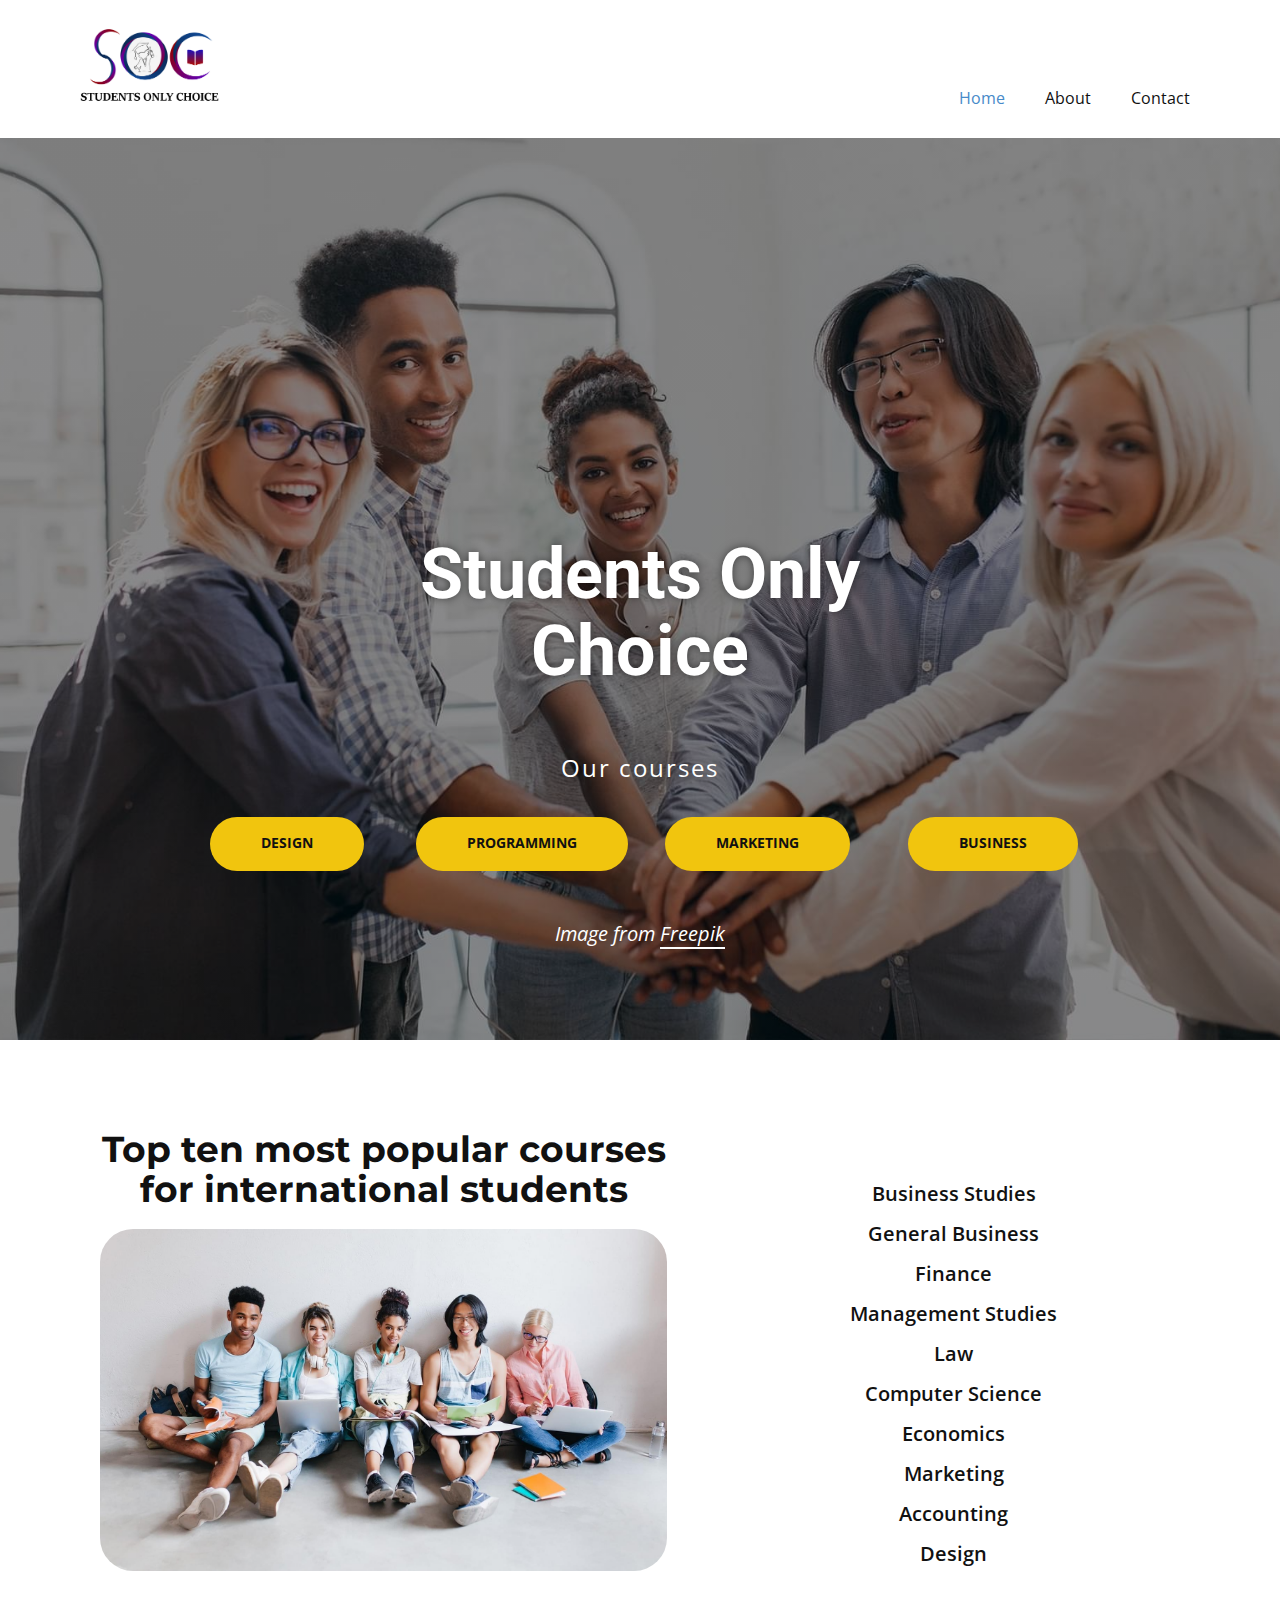
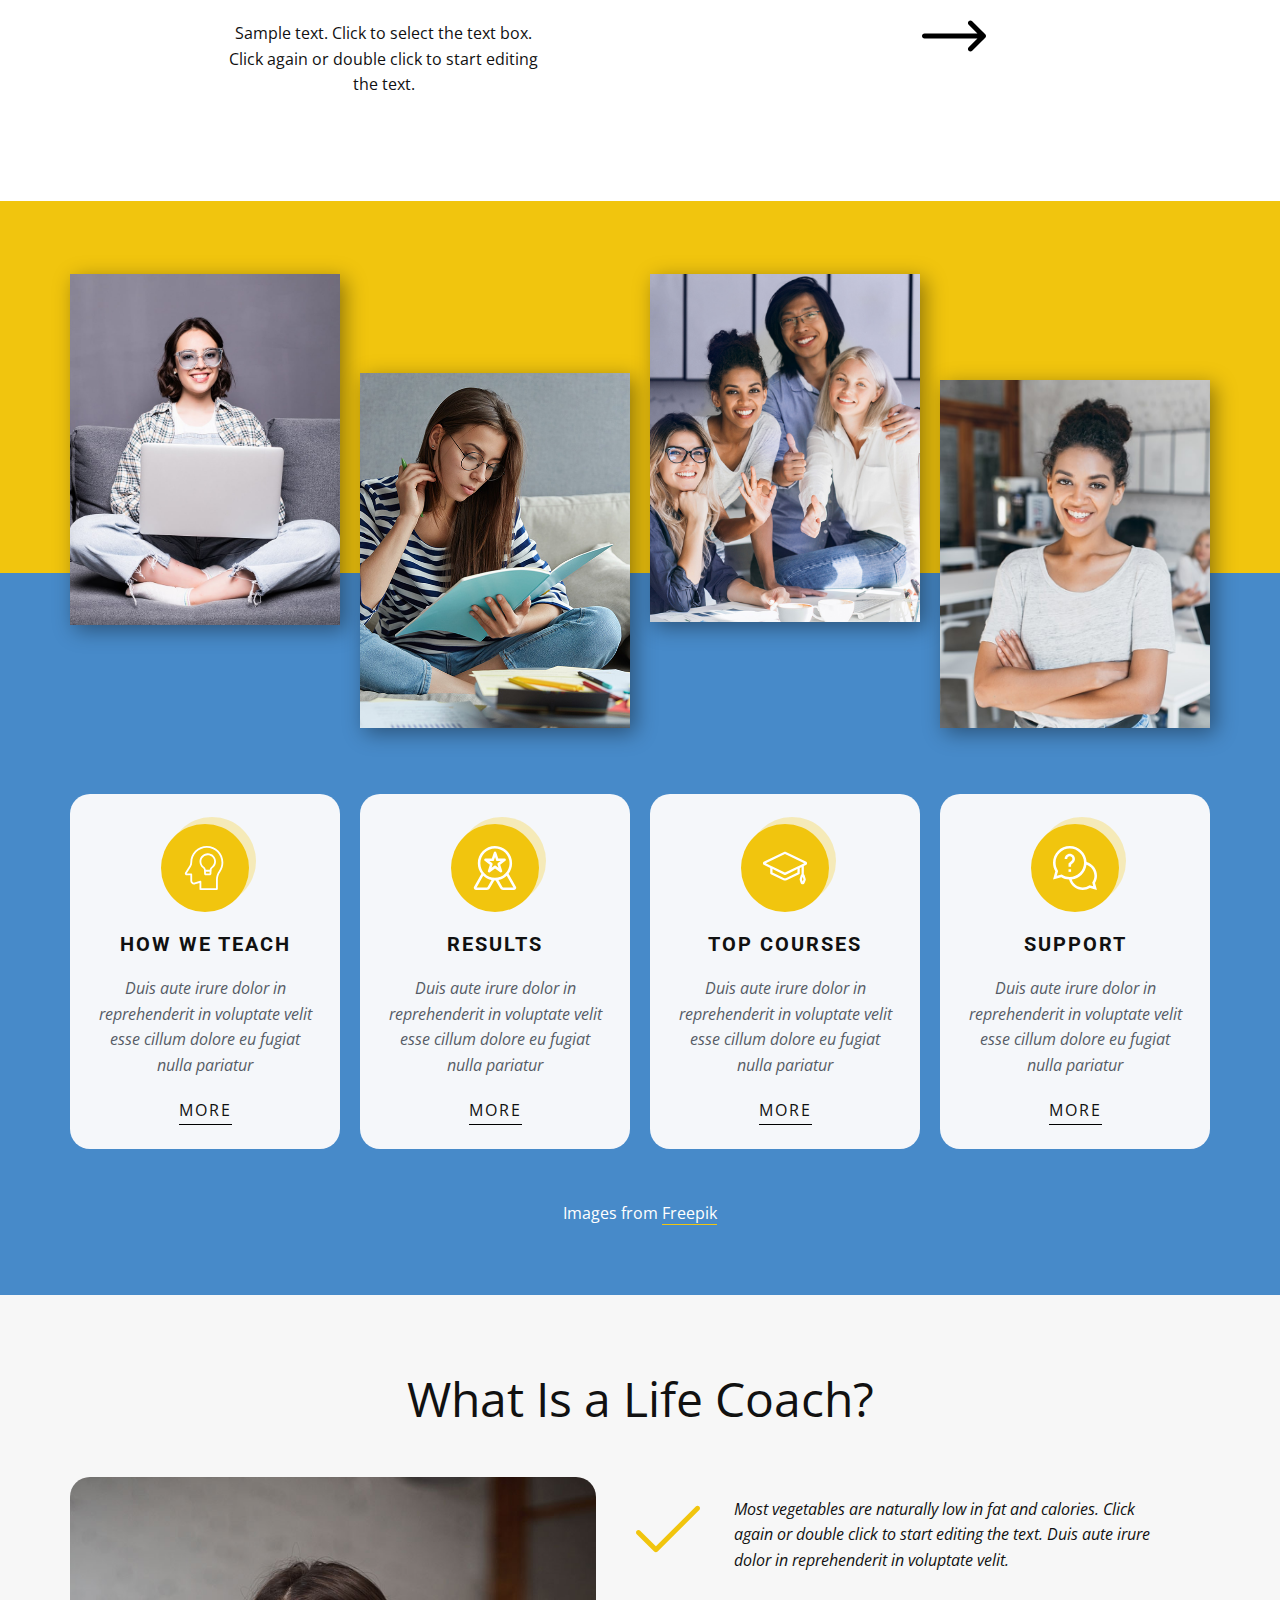
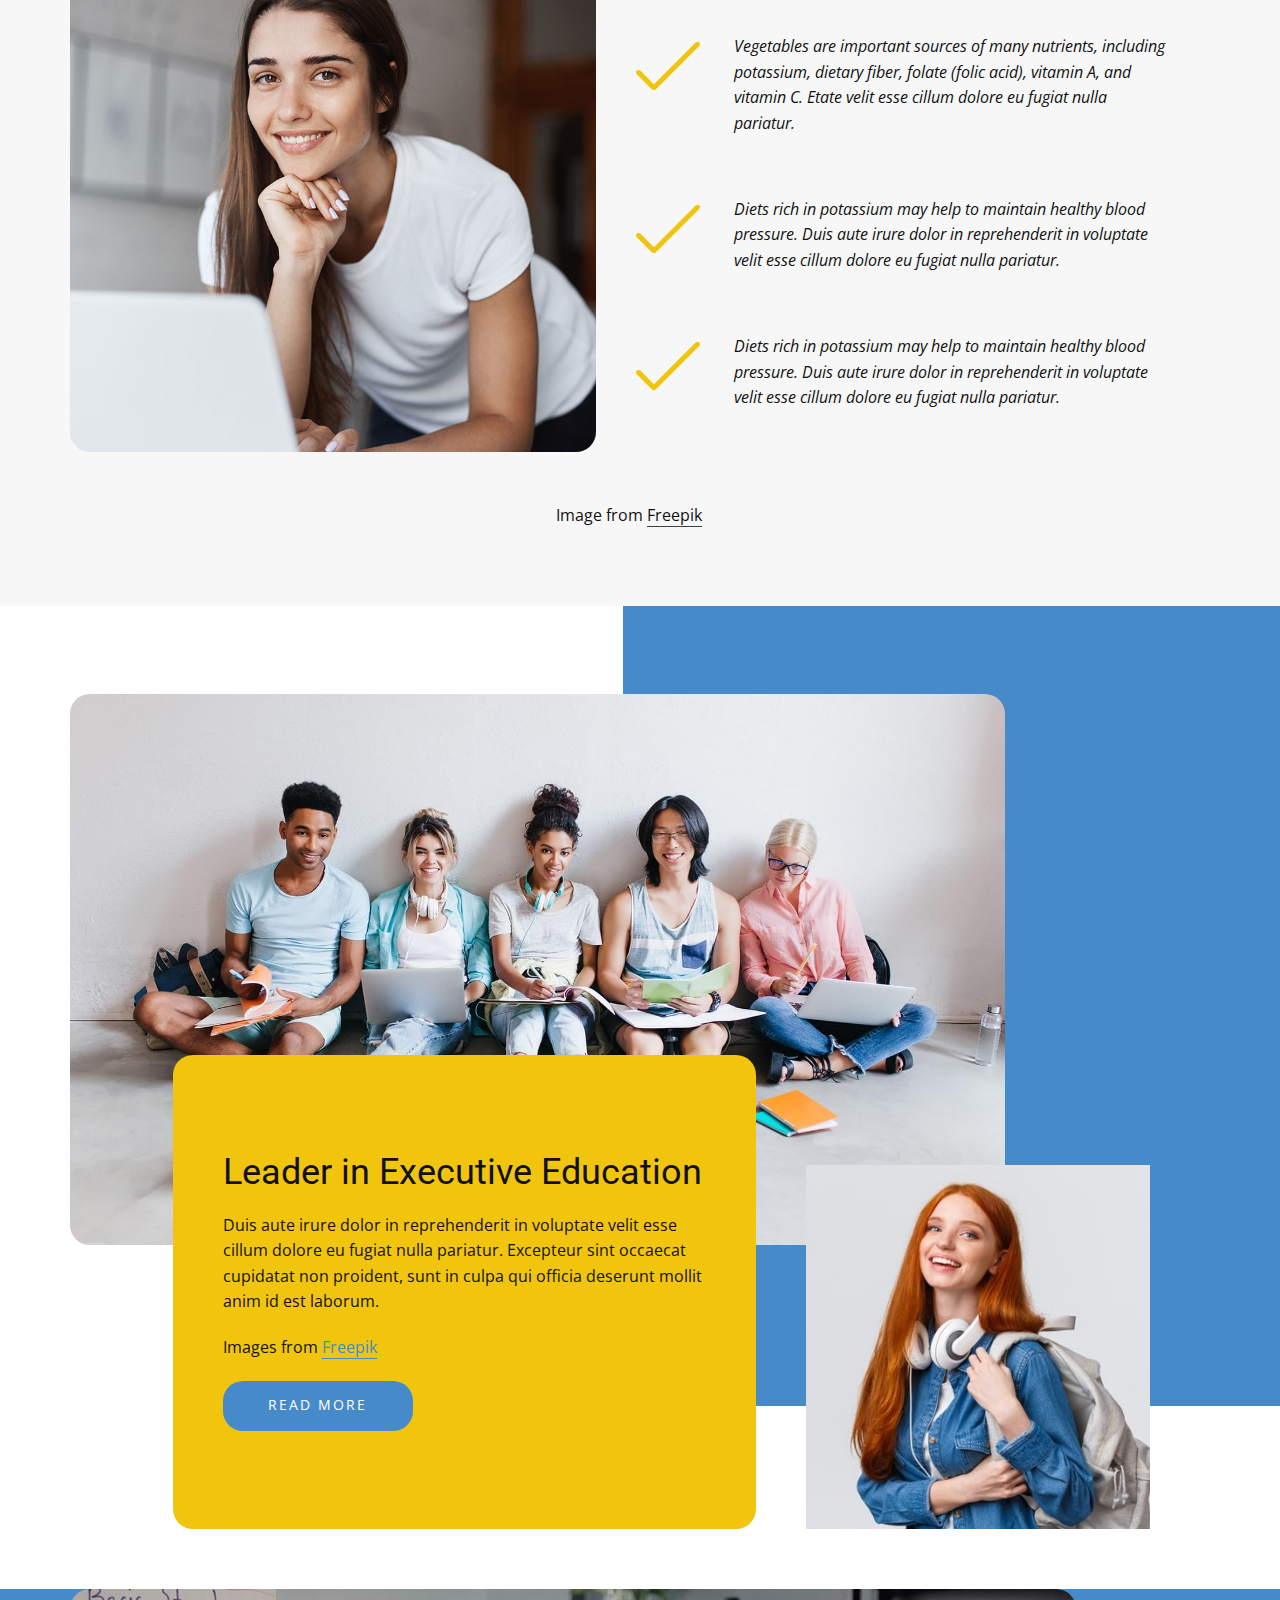
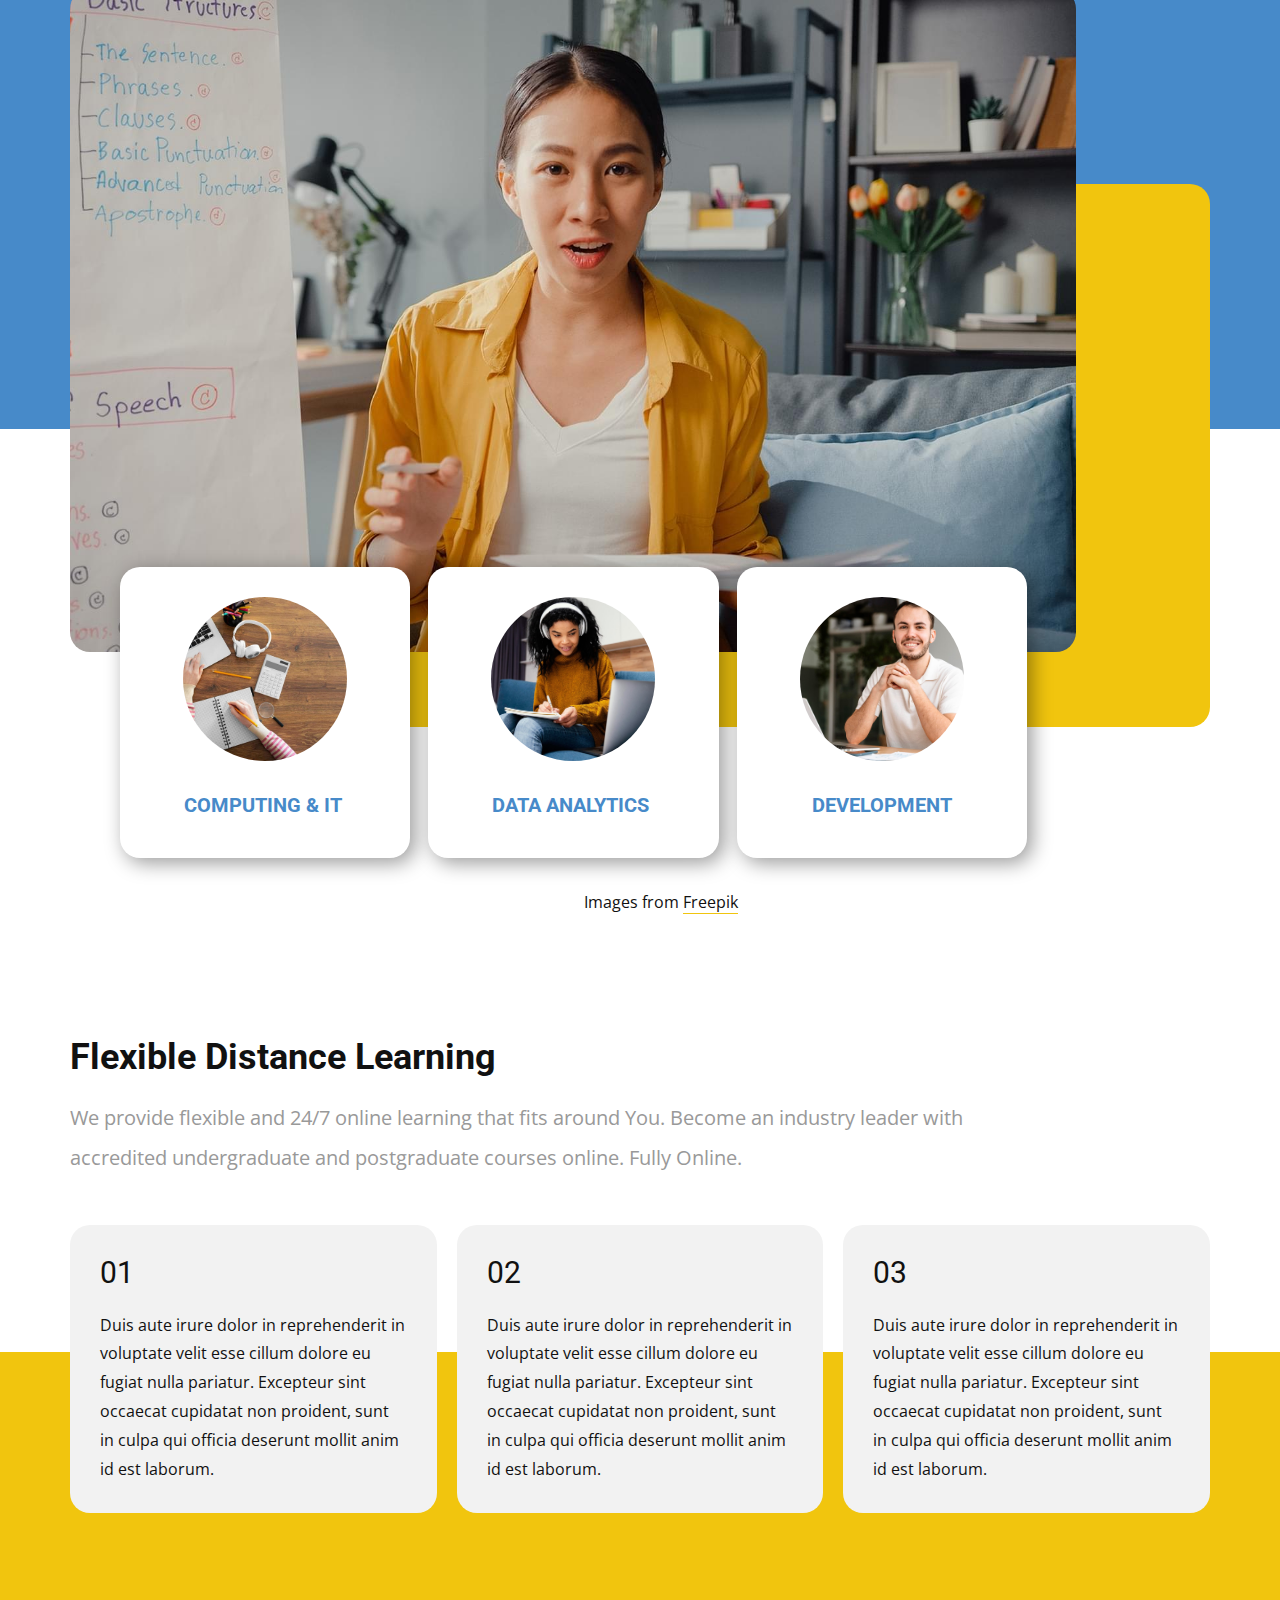
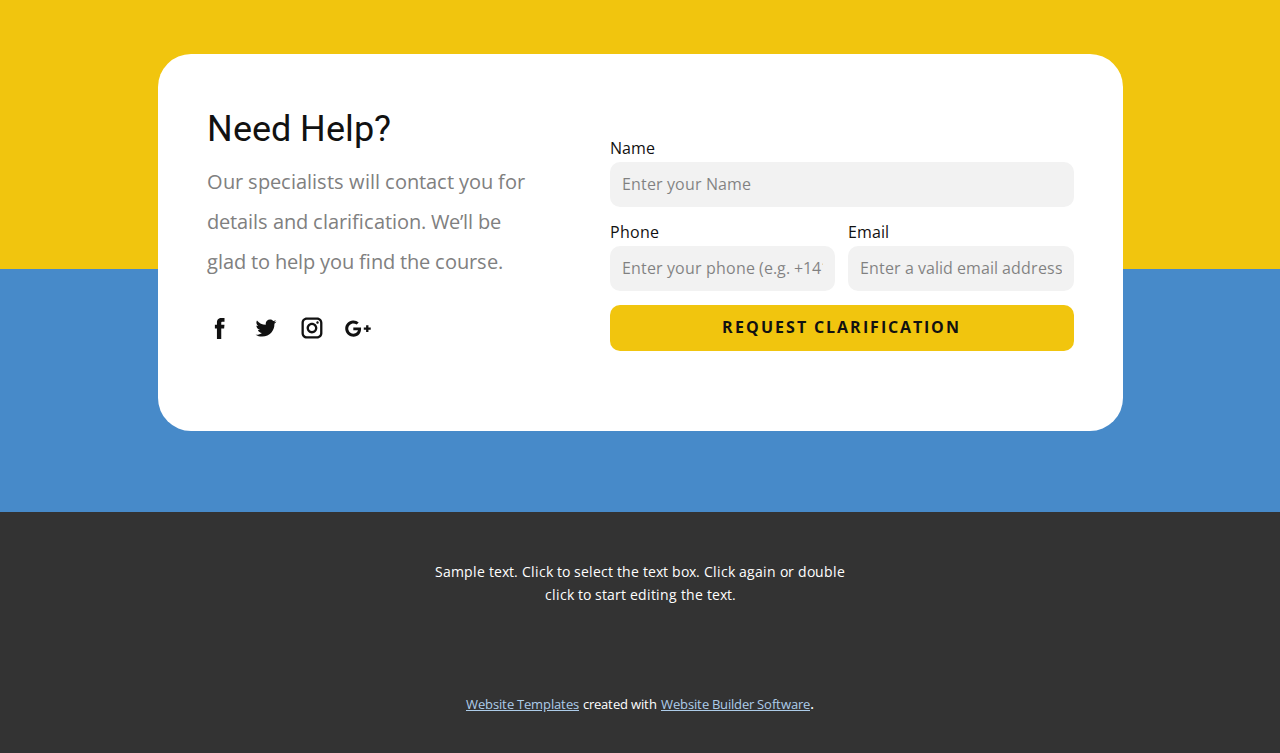
==== Home.html @ 821de4f9 "updated" ====
<!DOCTYPE html>
<html style="font-size: 16px;">
  <head>
    <meta name="viewport" content="width=device-width, initial-scale=1.0">
    <meta charset="utf-8">
    <meta name="keywords" content="Students OnlyChoice, ​Top ten most popular courses for international students, ​What Is a Life Coach?, ​Leader in Executive Education, ​Flexible Distance Learning, ​Need Help?">
    <meta name="description" content="">
    <meta name="page_type" content="np-template-header-footer-from-plugin">
    <title>Home</title>
    <link rel="stylesheet" href="nicepage.css" media="screen">
<link rel="stylesheet" href="Home.css" media="screen">
    <script class="u-script" type="text/javascript" src="jquery.js" defer=""></script>
    <script class="u-script" type="text/javascript" src="nicepage.js" defer=""></script>
    <meta name="generator" content="Nicepage 4.2.6, nicepage.com">
    <link id="u-theme-google-font" rel="stylesheet" href="https://fonts.googleapis.com/css?family=Roboto:100,100i,300,300i,400,400i,500,500i,700,700i,900,900i|Open+Sans:300,300i,400,400i,600,600i,700,700i,800,800i">
    <link id="u-page-google-font" rel="stylesheet" href="https://fonts.googleapis.com/css?family=Montserrat:100,100i,200,200i,300,300i,400,400i,500,500i,600,600i,700,700i,800,800i,900,900i|Open+Sans:300,300i,400,400i,600,600i,700,700i,800,800i">
    
    
    
    
    
    
    
    
    
    <script type="application/ld+json">{
		"@context": "http://schema.org",
		"@type": "Organization",
		"name": "",
		"logo": "images/SOClogo.png"
}</script>
    <meta name="theme-color" content="#478ac9">
    <meta property="og:title" content="Home">
    <meta property="og:type" content="website">
  </head>
  <body class="u-body"><header class="u-clearfix u-header u-header" id="sec-bd96"><div class="u-clearfix u-sheet u-valign-middle u-sheet-1">
        <a href="https://nicepage.com" class="u-image u-logo u-image-1" data-image-width="1600" data-image-height="900">
          <img src="images/SOClogo.png" class="u-logo-image u-logo-image-1">
        </a>
        <nav class="u-menu u-menu-dropdown u-offcanvas u-menu-1">
          <div class="menu-collapse" style="font-size: 1rem; letter-spacing: 0px;">
            <a class="u-button-style u-custom-left-right-menu-spacing u-custom-padding-bottom u-custom-top-bottom-menu-spacing u-nav-link u-text-active-palette-1-base u-text-hover-palette-2-base" href="#">
              <svg viewBox="0 0 24 24"><use xmlns:xlink="http://www.w3.org/1999/xlink" xlink:href="#menu-hamburger"></use></svg>
              <svg version="1.1" xmlns="http://www.w3.org/2000/svg" xmlns:xlink="http://www.w3.org/1999/xlink"><defs><symbol id="menu-hamburger" viewBox="0 0 16 16" style="width: 16px; height: 16px;"><rect y="1" width="16" height="2"></rect><rect y="7" width="16" height="2"></rect><rect y="13" width="16" height="2"></rect>
</symbol>
</defs></svg>
            </a>
          </div>
          <div class="u-nav-container">
            <ul class="u-nav u-unstyled u-nav-1"><li class="u-nav-item"><a class="u-button-style u-nav-link u-text-active-palette-1-base u-text-hover-palette-2-base" href="Home.html" style="padding: 10px 20px;">Home</a>
</li><li class="u-nav-item"><a class="u-button-style u-nav-link u-text-active-palette-1-base u-text-hover-palette-2-base" href="About.html" style="padding: 10px 20px;">About</a>
</li><li class="u-nav-item"><a class="u-button-style u-nav-link u-text-active-palette-1-base u-text-hover-palette-2-base" href="Contact.html" style="padding: 10px 20px;">Contact</a>
</li></ul>
          </div>
          <div class="u-nav-container-collapse">
            <div class="u-black u-container-style u-inner-container-layout u-opacity u-opacity-95 u-sidenav">
              <div class="u-inner-container-layout u-sidenav-overflow">
                <div class="u-menu-close"></div>
                <ul class="u-align-center u-nav u-popupmenu-items u-unstyled u-nav-2"><li class="u-nav-item"><a class="u-button-style u-nav-link" href="Home.html">Home</a>
</li><li class="u-nav-item"><a class="u-button-style u-nav-link" href="About.html">About</a>
</li><li class="u-nav-item"><a class="u-button-style u-nav-link" href="Contact.html">Contact</a>
</li></ul>
              </div>
            </div>
            <div class="u-black u-menu-overlay u-opacity u-opacity-70"></div>
          </div>
        </nav>
      </div></header>
    <section class="u-align-center u-clearfix u-image u-shading u-section-1" src="" data-image-width="1620" data-image-height="1080" id="carousel_2856">
      <div class="u-clearfix u-sheet u-sheet-1">
        <h1 class="u-text u-text-default u-title u-text-1">Students Only<br>Choice
        </h1>
        <p class="u-text u-text-default u-text-2"> Our c​ourses</p>
        <div class="u-expanded-width-md u-expanded-width-sm u-expanded-width-xs u-list u-list-1">
          <div class="u-repeater u-repeater-1">
            <div class="u-container-style u-list-item u-repeater-item">
              <div class="u-container-layout u-similar-container u-valign-middle u-container-layout-1">
                <a href="https://nicepage.com/c/pets-animals-html-templates" class="u-active-white u-border-none u-btn u-btn-round u-button-style u-hover-white u-palette-3-base u-radius-50 u-btn-1">Design</a>
              </div>
            </div>
            <div class="u-align-center u-container-style u-list-item u-repeater-item">
              <div class="u-container-layout u-similar-container u-valign-middle u-container-layout-2">
                <a href="https://nicepage.com/c/fashion-beauty-website-templates" class="u-active-white u-border-none u-btn u-btn-round u-button-style u-hover-white u-palette-3-base u-radius-50 u-btn-2">programming</a>
              </div>
            </div>
            <div class="u-align-center u-container-style u-list-item u-repeater-item">
              <div class="u-container-layout u-similar-container u-valign-middle u-container-layout-3">
                <a href="https://nicepage.com/html-templates" class="u-active-white u-border-none u-btn u-btn-round u-button-style u-hover-white u-palette-3-base u-radius-50 u-btn-3">Marketing</a>
              </div>
            </div>
            <div class="u-align-center u-container-style u-list-item u-repeater-item">
              <div class="u-container-layout u-similar-container u-valign-middle u-container-layout-4">
                <a href="https://nicepage.com/k/university-website-templates" class="u-active-white u-border-none u-btn u-btn-round u-button-style u-hover-white u-palette-3-base u-radius-50 u-btn-4">Business</a>
              </div>
            </div>
          </div>
        </div>
        <p class="u-large-text u-text u-text-variant u-text-white u-text-3">Image from <a href="https://www.freepik.com/photos/people" class="u-active-none u-border-2 u-border-active-grey-5 u-border-hover-grey-5 u-border-white u-btn u-button-link u-button-style u-hover-none u-none u-text-body-alt-color u-btn-5">Freepik</a>
        </p>
      </div>
    </section>
    <section class="u-clearfix u-section-2" id="carousel_62f7">
      <div class="u-clearfix u-sheet u-valign-middle u-sheet-1">
        <div class="u-clearfix u-expanded-width u-layout-wrap u-layout-wrap-1">
          <div class="u-layout">
            <div class="u-layout-row">
              <div class="u-align-center u-container-style u-layout-cell u-size-33 u-layout-cell-1">
                <div class="u-container-layout u-valign-top u-container-layout-1">
                  <h2 class="u-custom-font u-font-montserrat u-text u-text-1"> Top ten most popular courses for international students</h2>
                  <img src="images/vbvf-min.jpg" alt="" class="u-expanded-width u-image u-image-round u-radius-33 u-image-1" data-image-width="1620" data-image-height="1080">
                  <p class="u-text u-text-2">Sample text. Click to select the text box. Click again or double click to start editing the text.</p>
                </div>
              </div>
              <div class="u-align-center u-container-style u-layout-cell u-shape-rectangle u-size-27 u-layout-cell-2">
                <div class="u-container-layout u-valign-middle u-container-layout-2">
                  <p class="u-text u-text-3"> Business Studies<br> General Business<br>Finance<br>Management Studies<br>Law<br>Computer Science<br>Economics<br>Marketing<br>Accounting<br>Design
                  </p><span class="u-icon u-icon-circle u-text-black u-icon-1"><svg class="u-svg-link" preserveAspectRatio="xMidYMin slice" viewBox="0 0 512 512" style=""><use xmlns:xlink="http://www.w3.org/1999/xlink" xlink:href="#svg-91af"></use></svg><svg xmlns="http://www.w3.org/2000/svg" xmlns:xlink="http://www.w3.org/1999/xlink" version="1.1" xml:space="preserve" class="u-svg-content" viewBox="0 0 512 512" x="0px" y="0px" id="svg-91af" style="enable-background:new 0 0 512 512;"><g><g><path d="M506.134,241.843c-0.006-0.006-0.011-0.013-0.018-0.019l-104.504-104c-7.829-7.791-20.492-7.762-28.285,0.068    c-7.792,7.829-7.762,20.492,0.067,28.284L443.558,236H20c-11.046,0-20,8.954-20,20c0,11.046,8.954,20,20,20h423.557    l-70.162,69.824c-7.829,7.792-7.859,20.455-0.067,28.284c7.793,7.831,20.457,7.858,28.285,0.068l104.504-104    c0.006-0.006,0.011-0.013,0.018-0.019C513.968,262.339,513.943,249.635,506.134,241.843z"></path>
</g>
</g></svg></span>
                </div>
              </div>
            </div>
          </div>
        </div>
      </div>
    </section>
    <section class="u-align-center u-clearfix u-palette-1-base u-section-3" id="carousel_7b63">
      <div class="u-expanded-width u-palette-3-base u-shape u-shape-rectangle u-shape-1"></div>
      <div class="u-clearfix u-gutter-20 u-layout-wrap u-layout-wrap-1">
        <div class="u-layout">
          <div class="u-layout-row">
            <div class="u-size-15 u-size-30-md">
              <div class="u-layout-col">
                <div class="u-container-style u-image u-layout-cell u-size-40 u-image-1" data-image-width="900" data-image-height="999">
                  <div class="u-container-layout u-container-layout-1"></div>
                </div>
                <div class="u-container-style u-hidden-md u-hidden-sm u-hidden-xs u-layout-cell u-size-20 u-layout-cell-2" wfd-invisible="true">
                  <div class="u-container-layout u-container-layout-2"></div>
                </div>
              </div>
            </div>
            <div class="u-size-15 u-size-30-md">
              <div class="u-layout-col">
                <div class="u-container-style u-hidden-md u-hidden-sm u-hidden-xs u-layout-cell u-size-20 u-layout-cell-3" wfd-invisible="true">
                  <div class="u-container-layout u-container-layout-3"></div>
                </div>
                <div class="u-container-style u-image u-layout-cell u-size-40 u-image-2" data-image-width="900" data-image-height="694">
                  <div class="u-container-layout u-container-layout-4"></div>
                </div>
              </div>
            </div>
            <div class="u-size-15 u-size-30-md">
              <div class="u-layout-col">
                <div class="u-container-style u-image u-layout-cell u-size-40 u-image-3" data-image-width="1200" data-image-height="1018">
                  <div class="u-container-layout u-container-layout-5"></div>
                </div>
                <div class="u-container-style u-hidden-md u-hidden-sm u-hidden-xs u-layout-cell u-size-20 u-layout-cell-6" wfd-invisible="true">
                  <div class="u-container-layout u-container-layout-6"></div>
                </div>
              </div>
            </div>
            <div class="u-size-15 u-size-30-md">
              <div class="u-layout-col">
                <div class="u-container-style u-hidden-md u-hidden-sm u-hidden-xs u-layout-cell u-size-20 u-layout-cell-7" wfd-invisible="true">
                  <div class="u-container-layout u-container-layout-7"></div>
                </div>
                <div class="u-container-style u-image u-layout-cell u-size-40 u-image-4" data-image-width="600" data-image-height="784">
                  <div class="u-container-layout u-container-layout-8"></div>
                </div>
              </div>
            </div>
          </div>
        </div>
      </div>
      <div class="u-list u-list-1">
        <div class="u-repeater u-repeater-1">
          <div class="u-align-center u-container-style u-list-item u-palette-5-light-3 u-radius-20 u-repeater-item u-shape-round u-list-item-1">
            <div class="u-container-layout u-similar-container u-valign-top u-container-layout-9"><span class="u-align-left u-icon u-icon-circle u-palette-3-base u-spacing-22 u-text-white u-icon-1"><svg class="u-svg-link" preserveAspectRatio="xMidYMin slice" viewBox="0 0 24 24" style=""><use xmlns:xlink="http://www.w3.org/1999/xlink" xlink:href="#svg-d74e"></use></svg><svg class="u-svg-content" viewBox="0 0 24 24" id="svg-d74e"><path d="m18.5 24h-9c-.276 0-.5-.224-.5-.5v-3.325l-2.414.733c-.159.059-.365.092-.586.092-1.103 0-2-.897-2-2v-3h-2c-.561 0-1-.439-1-1 0-.188.055-.373.157-.536l2.336-3.708c.332-.526.507-1.132.507-1.753 0-4.965 4.037-9.003 9-9.003s9 4.038 9 9c0 1.858-.565 3.646-1.636 5.17-.892 1.269-1.364 2.758-1.364 4.305v5.025c0 .276-.224.5-.5.5zm-8.5-1h8v-4.525c0-1.754.534-3.441 1.546-4.88.951-1.354 1.454-2.943 1.454-4.595 0-4.411-3.589-8-8-8s-8 3.589-8 8c0 .813-.229 1.604-.661 2.289l-2.336 3.708 2.497.003c.276 0 .5.224.5.5v3.5c0 .552.448 1 1 1 .104 0 .196-.014.271-.041l3.084-.938c.152-.045.316-.017.443.077s.202.244.202.402z"></path><path d="m14.5 16h-2c-.481 0-1-.369-1-1.18v-1.32c0-.586-.253-1.122-.676-1.433-1.17-.861-1.852-2.238-1.823-3.682.046-2.383 2.034-4.35 4.433-4.385 1.215-.04 2.369.443 3.235 1.296.858.847 1.331 1.975 1.331 3.176 0 1.422-.658 2.728-1.806 3.582-.434.323-.694.866-.694 1.453v1.493c0 .552-.448 1-1 1zm-1-11c-.018 0-.035 0-.053 0-1.833.026-3.412 1.585-3.446 3.404-.022 1.12.507 2.188 1.416 2.857.678.5 1.083 1.336 1.083 2.239v1.32c0 .149.036.198.036.198l1.964-.018v-1.493c0-.901.41-1.745 1.098-2.255.89-.664 1.402-1.677 1.402-2.78 0-.932-.367-1.806-1.033-2.463-.661-.652-1.535-1.009-2.467-1.009z"></path><path d="m15 14h-3c-.276 0-.5-.224-.5-.5s.224-.5.5-.5h3c.276 0 .5.224.5.5s-.224.5-.5.5z"></path></svg></span>
              <h5 class="u-text u-text-1"> How We Teach</h5>
              <p class="u-text u-text-palette-5-dark-2 u-text-2">Duis aute irure dolor in reprehenderit in voluptate velit esse cillum dolore eu fugiat nulla pariatur</p>
              <a href="https://nicepage.best" class="u-active-none u-align-center u-border-1 u-border-active-grey-60 u-border-black u-border-hover-grey-60 u-btn u-button-style u-hover-none u-none u-text-body-color u-btn-1">more</a>
            </div>
          </div>
          <div class="u-align-center u-container-style u-list-item u-palette-5-light-3 u-radius-20 u-repeater-item u-shape-round u-list-item-2">
            <div class="u-container-layout u-similar-container u-valign-top u-container-layout-10"><span class="u-align-left u-icon u-icon-circle u-palette-3-base u-spacing-22 u-text-white u-icon-2"><svg class="u-svg-link" preserveAspectRatio="xMidYMin slice" viewBox="0 0 512 512" style=""><use xmlns:xlink="http://www.w3.org/1999/xlink" xlink:href="#svg-dde6"></use></svg><svg class="u-svg-content" viewBox="0 0 512 512" id="svg-dde6"><g><path d="m316.703 216.874 60.137-43.873c11.697-8.534 5.632-27.118-8.841-27.118h-74.267l-22.962-70.965c-4.463-13.788-24.071-13.816-28.543 0l-22.962 70.965h-74.267c-14.48 0-20.532 18.588-8.841 27.118l60.137 43.873-22.979 71.013c-4.464 13.797 11.405 25.277 23.112 16.736l60.07-43.825 60.07 43.825c11.638 8.488 27.587-2.907 23.112-16.736zm-31.886-1.098 12.091 37.367-31.567-23.031c-5.269-3.843-12.414-3.842-17.682 0l-31.567 23.031 12.091-37.367c1.995-6.166-.195-12.916-5.431-16.736l-31.741-23.157h39.168c6.505 0 12.269-4.193 14.271-10.382l12.05-37.24 12.05 37.24c2.003 6.188 7.767 10.382 14.271 10.382h39.168l-31.741 23.157c-5.236 3.82-7.426 10.57-5.431 16.736z"></path><path d="m499.556 472.922-85.829-150.828c25.867-33.776 41.273-76.025 41.273-121.825-.001-110.429-89.496-200.269-199.501-200.269s-199.5 89.84-199.5 200.269c0 46.139 15.631 88.676 41.846 122.575l-85.404 150.081c-9.902 17.411 2.624 39.075 22.669 39.075h127.55c13.613 0 26.257-7.361 32.997-19.209l52.582-92.4c5.472.197 9.578.205 15.506-.038l52.596 92.437c6.741 11.85 19.385 19.211 32.998 19.211h127.55c20.022-.001 32.583-21.643 22.667-39.079zm-329.975 5.033c-1.419 2.495-4.071 4.045-6.922 4.045h-120.865l77.261-135.771c26.527 25.004 59.841 42.828 96.841 50.338zm-83.582-277.686c0-93.887 76.037-170.269 169.5-170.269s169.5 76.382 169.5 170.269-76.037 170.269-169.5 170.269-169.5-76.383-169.5-170.269zm263.34 281.731c-2.851 0-5.503-1.55-6.923-4.046l-46.413-81.569c36.942-7.678 70.176-25.643 96.594-50.766l77.607 136.381z"></path>
</g></svg></span>
              <h5 class="u-text u-text-3">Results</h5>
              <p class="u-text u-text-palette-5-dark-2 u-text-4">Duis aute irure dolor in reprehenderit in voluptate velit esse cillum dolore eu fugiat nulla pariatur</p>
              <a href="https://nicepage.com/k/yoga-html-templates" class="u-active-none u-align-center u-border-1 u-border-active-grey-60 u-border-black u-border-hover-grey-60 u-btn u-button-style u-hover-none u-none u-text-body-color u-btn-2">more</a>
            </div>
          </div>
          <div class="u-align-center u-container-style u-list-item u-palette-5-light-3 u-radius-20 u-repeater-item u-shape-round u-list-item-3">
            <div class="u-container-layout u-similar-container u-valign-top u-container-layout-11"><span class="u-align-left u-icon u-icon-circle u-palette-3-base u-spacing-22 u-icon-3"><svg class="u-svg-link" preserveAspectRatio="xMidYMin slice" viewBox="0 0 477.005 477.005" style=""><use xmlns:xlink="http://www.w3.org/1999/xlink" xlink:href="#svg-44d1"></use></svg><svg class="u-svg-content" viewBox="0 0 477.005 477.005" x="0px" y="0px" id="svg-44d1" style="enable-background:new 0 0 477.005 477.005;"><g><path d="M7.075,204.297l71.191,34.293v57.087c0,4.801,2.75,9.178,7.075,11.262l136.194,65.605c1.692,0.814,3.546,1.237,5.425,1.237   h22.886c1.879,0,3.732-0.423,5.426-1.237l135.817-65.425c2.633-1.27,4.738-3.42,5.95-6.079c0.171-0.375,0.334-0.754,0.497-1.134   c0.663-1.552,1.005-3.223,1.005-4.91v-56.407l19.419-9.354v77.412c-4.202,2.801-7.441,6.998-9.01,12.109l-11.049,36.002   c-1.361,4.44-1.324,9.124,0.109,13.542l10.246,31.578c2.922,9.007,11.245,15.254,20.709,15.545   c0.063,0.002,0.125,0.003,0.188,0.004l0.312,0.005c0.065,0.001,0.13,0.001,0.196,0.001c9.304,0,17.52-5.594,20.931-14.253   l11.847-30.072c1.828-4.637,2.059-9.824,0.65-14.605L452.043,319c-1.539-5.229-4.806-9.522-9.083-12.368v-89.438l26.97-12.992   c4.325-2.084,7.075-6.46,7.075-11.262v-9.955c0-4.801-2.75-9.178-7.075-11.262L243.827,62.81c-3.429-1.651-7.422-1.651-10.85,0   L7.075,171.628C2.75,173.711,0,178.088,0,182.89v10.146C0,197.837,2.75,202.213,7.075,204.297z M429.886,385.539l-7.853-24.202   l8.376-27.295l8.456,28.704L429.886,385.539z M373.54,287.824l-126.548,60.959h-17.179l-126.547-60.959v-37.19l129.712,62.483   c1.714,0.826,3.569,1.238,5.425,1.238s3.71-0.412,5.425-1.238l129.713-62.482L373.54,287.824L373.54,287.824z M238.402,87.946   l207.632,100.017l-63.763,30.715c-0.562,0.178-1.116,0.387-1.656,0.646L238.402,287.83L96.19,219.324   c-0.539-0.259-1.093-0.468-1.654-0.646l-63.764-30.716L238.402,87.946z"></path>
</g></svg></span>
              <h5 class="u-text u-text-5">Top Courses</h5>
              <p class="u-text u-text-palette-5-dark-2 u-text-6">Duis aute irure dolor in reprehenderit in voluptate velit esse cillum dolore eu fugiat nulla pariatur</p>
              <a href="https://nicepage.com/website-builder" class="u-active-none u-align-center u-border-1 u-border-active-grey-60 u-border-black u-border-hover-grey-60 u-btn u-button-style u-hover-none u-none u-text-body-color u-btn-3">more</a>
            </div>
          </div>
          <div class="u-align-center u-container-style u-list-item u-palette-5-light-3 u-radius-20 u-repeater-item u-shape-round u-list-item-4">
            <div class="u-container-layout u-similar-container u-valign-top u-container-layout-12"><span class="u-align-left u-icon u-icon-circle u-palette-3-base u-spacing-22 u-text-white u-icon-4"><svg class="u-svg-link" preserveAspectRatio="xMidYMin slice" viewBox="0 0 512 512" style=""><use xmlns:xlink="http://www.w3.org/1999/xlink" xlink:href="#svg-60ce"></use></svg><svg class="u-svg-content" viewBox="0 0 512 512" id="svg-60ce"><path d="m512 346.5c0-74.628906-50.285156-139.832031-121.195312-159.480469-4.457032-103.878906-90.347657-187.019531-195.304688-187.019531-107.800781 0-195.5 87.699219-195.5 195.5 0 35.132812 9.351562 69.339844 27.109375 99.371094l-26.390625 95.40625 95.410156-26.386719c27.605469 16.324219 58.746094 25.519531 90.886719 26.90625 19.644531 70.914063 84.851563 121.203125 159.484375 121.203125 29.789062 0 58.757812-7.933594 84.210938-23.007812l80.566406 22.285156-22.285156-80.566406c15.074218-25.453126 23.007812-54.421876 23.007812-84.210938zm-411.136719-15.046875-57.117187 15.800781 15.800781-57.117187-3.601563-5.632813c-16.972656-26.554687-25.945312-57.332031-25.945312-89.003906 0-91.257812 74.242188-165.5 165.5-165.5s165.5 74.242188 165.5 165.5-74.242188 165.5-165.5 165.5c-31.671875 0-62.445312-8.972656-89.003906-25.945312zm367.390625 136.800781-42.382812-11.726562-5.660156 3.683594c-21.941407 14.253906-47.433594 21.789062-73.710938 21.789062-58.65625 0-110.199219-37.925781-128.460938-92.308594 89.820313-10.355468 161.296876-81.832031 171.65625-171.65625 54.378907 18.265625 92.304688 69.808594 92.304688 128.464844 0 26.277344-7.535156 51.769531-21.789062 73.710938l-3.683594 5.660156zm0 0"></path><path d="m180.5 271h30v30h-30zm0 0"></path><path d="m225.5 150c0 8.519531-3.46875 16.382812-9.765625 22.144531l-35.234375 32.25v36.605469h30v-23.394531l25.488281-23.328125c12.398438-11.347656 19.511719-27.484375 19.511719-44.277344 0-33.085938-26.914062-60-60-60s-60 26.914062-60 60h30c0-16.542969 13.457031-30 30-30s30 13.457031 30 30zm0 0"></path></svg></span>
              <h5 class="u-text u-text-7">Support</h5>
              <p class="u-text u-text-palette-5-dark-2 u-text-8">Duis aute irure dolor in reprehenderit in voluptate velit esse cillum dolore eu fugiat nulla pariatur</p>
              <a href="https://nicepage.me" class="u-active-none u-align-center u-border-1 u-border-active-grey-60 u-border-black u-border-hover-grey-60 u-btn u-button-style u-hover-none u-none u-text-body-color u-btn-4">more</a>
            </div>
          </div>
        </div>
      </div>
      <p class="u-text u-text-9">Images from <a href="https://www.freepik.com/photos/business" class="u-border-1 u-border-active-white u-border-hover-white u-border-palette-3-base u-btn u-button-link u-button-style u-none u-text-active-palette-3-base u-text-body-alt-color u-text-hover-palette-3-base u-btn-5">Freepik</a>
      </p>
    </section>
    <section class="u-align-center u-clearfix u-image u-section-4" id="carousel_d402">
      <div class="u-clearfix u-sheet u-valign-middle-lg u-valign-middle-sm u-valign-middle-xl u-valign-middle-xs u-sheet-1">
        <h1 class="u-text u-text-default u-text-1"> What Is a Life Coach?</h1>
        <img src="images/tttt.jpg" alt="" class="u-expanded-width-sm u-expanded-width-xs u-image u-image-round u-radius-20 u-image-1" data-image-width="800" data-image-height="1200">
        <div class="u-expanded-width-sm u-expanded-width-xs u-list u-list-1">
          <div class="u-repeater u-repeater-1">
            <div class="u-container-style u-list-item u-repeater-item">
              <div class="u-container-layout u-similar-container u-container-layout-1"><span class="u-icon u-icon-circle u-text-palette-3-base u-icon-1"><svg class="u-svg-link" preserveAspectRatio="xMidYMin slice" viewBox="0 0 511.999 511.999" style=""><use xmlns:xlink="http://www.w3.org/1999/xlink" xlink:href="#svg-a226"></use></svg><svg class="u-svg-content" viewBox="0 0 511.999 511.999" x="0px" y="0px" id="svg-a226" style="enable-background:new 0 0 511.999 511.999;"><g><g><path d="M506.231,75.508c-7.689-7.69-20.158-7.69-27.849,0l-319.21,319.211L33.617,269.163c-7.689-7.691-20.158-7.691-27.849,0    c-7.69,7.69-7.69,20.158,0,27.849l139.481,139.481c7.687,7.687,20.16,7.689,27.849,0l333.133-333.136    C513.921,95.666,513.921,83.198,506.231,75.508z"></path>
</g>
</g></svg>
            
            
          </span>
                <p class="u-text u-text-2">Most vegetables are naturally low in fat and calories. Click again or double click to start editing the text.&nbsp;Duis aute irure dolor in reprehenderit in voluptate velit. </p>
              </div>
            </div>
            <div class="u-container-style u-list-item u-repeater-item">
              <div class="u-container-layout u-similar-container u-container-layout-2"><span class="u-icon u-icon-circle u-text-palette-3-base u-icon-2"><svg class="u-svg-link" preserveAspectRatio="xMidYMin slice" viewBox="0 0 426.667 426.667" style=""><use xmlns:xlink="http://www.w3.org/1999/xlink" xlink:href="#svg-3c06"></use></svg><svg class="u-svg-content" viewBox="0 0 426.667 426.667" x="0px" y="0px" id="svg-3c06" style="enable-background:new 0 0 426.667 426.667;"><g><g><path d="M421.876,56.307c-6.548-6.78-17.352-6.968-24.132-0.42c-0.142,0.137-0.282,0.277-0.42,0.42L119.257,334.375    l-90.334-90.334c-6.78-6.548-17.584-6.36-24.132,0.42c-6.388,6.614-6.388,17.099,0,23.713l102.4,102.4    c6.665,6.663,17.468,6.663,24.132,0L421.456,80.44C428.236,73.891,428.424,63.087,421.876,56.307z"></path>
</g>
</g></svg>
            
            
          </span>
                <p class="u-text u-text-3">Vegetables are important sources of many nutrients, including potassium, dietary fiber, folate (folic acid), vitamin A, and vitamin C. Etate velit esse cillum dolore eu fugiat nulla pariatur. </p>
              </div>
            </div>
            <div class="u-container-style u-list-item u-repeater-item">
              <div class="u-container-layout u-similar-container u-container-layout-3"><span class="u-icon u-icon-circle u-text-palette-3-base u-icon-3"><svg class="u-svg-link" preserveAspectRatio="xMidYMin slice" viewBox="0 0 426.667 426.667" style=""><use xmlns:xlink="http://www.w3.org/1999/xlink" xlink:href="#svg-b644"></use></svg><svg class="u-svg-content" viewBox="0 0 426.667 426.667" x="0px" y="0px" id="svg-b644" style="enable-background:new 0 0 426.667 426.667;"><g><g><path d="M421.876,56.307c-6.548-6.78-17.352-6.968-24.132-0.42c-0.142,0.137-0.282,0.277-0.42,0.42L119.257,334.375    l-90.334-90.334c-6.78-6.548-17.584-6.36-24.132,0.42c-6.388,6.614-6.388,17.099,0,23.713l102.4,102.4    c6.665,6.663,17.468,6.663,24.132,0L421.456,80.44C428.236,73.891,428.424,63.087,421.876,56.307z"></path>
</g>
</g></svg>
            
            
          </span>
                <p class="u-text u-text-4">Diets rich in potassium may help to maintain healthy blood pressure. Duis aute irure dolor in reprehenderit in voluptate velit esse cillum dolore eu fugiat nulla pariatur. </p>
              </div>
            </div>
            <div class="u-container-style u-list-item u-repeater-item">
              <div class="u-container-layout u-similar-container u-container-layout-4"><span class="u-icon u-icon-circle u-text-palette-3-base u-icon-4"><svg class="u-svg-link" preserveAspectRatio="xMidYMin slice" viewBox="0 0 426.667 426.667" style=""><use xmlns:xlink="http://www.w3.org/1999/xlink" xlink:href="#svg-e9aa"></use></svg><svg class="u-svg-content" viewBox="0 0 426.667 426.667" x="0px" y="0px" id="svg-e9aa" style="enable-background:new 0 0 426.667 426.667;"><g><g><path d="M421.876,56.307c-6.548-6.78-17.352-6.968-24.132-0.42c-0.142,0.137-0.282,0.277-0.42,0.42L119.257,334.375    l-90.334-90.334c-6.78-6.548-17.584-6.36-24.132,0.42c-6.388,6.614-6.388,17.099,0,23.713l102.4,102.4    c6.665,6.663,17.468,6.663,24.132,0L421.456,80.44C428.236,73.891,428.424,63.087,421.876,56.307z"></path>
</g>
</g></svg>
            
            
          </span>
                <p class="u-text u-text-5">Diets rich in potassium may help to maintain healthy blood pressure. Duis aute irure dolor in reprehenderit in voluptate velit esse cillum dolore eu fugiat nulla pariatur. </p>
              </div>
            </div>
          </div>
        </div>
        <p class="u-align-center u-text u-text-6">Image from <a href="https://www.freepik.com/photos/music" class="u-active-none u-border-1 u-border-grey-75 u-btn u-button-link u-button-style u-hover-none u-none u-text-body-color u-btn-1">Freepik</a>
        </p>
      </div>
    </section>
    <section class="u-clearfix u-section-5" id="carousel_3d81">
      <div class="u-palette-1-base u-shape u-shape-rectangle u-shape-1"></div>
      <img class="u-image u-image-round u-radius-20 u-image-1" src="images/vbvf-min.jpg" data-image-width="1620" data-image-height="1080">
      <div class="u-clearfix u-gutter-50 u-layout-wrap u-layout-wrap-1">
        <div class="u-layout">
          <div class="u-layout-row">
            <div class="u-size-37">
              <div class="u-layout-col">
                <div class="u-container-style u-layout-cell u-left-cell u-palette-3-base u-radius-20 u-shape-round u-size-60 u-layout-cell-1">
                  <div class="u-container-layout u-valign-middle u-container-layout-1">
                    <h2 class="u-text u-text-default u-text-1"> Leader in Executive Education</h2>
                    <p class="u-text u-text-default u-text-2"> Duis aute irure dolor in reprehenderit in voluptate velit esse cillum dolore eu fugiat nulla pariatur. Excepteur sint occaecat cupidatat non proident, sunt in culpa qui officia deserunt mollit anim id est laborum. </p>
                    <p class="u-text u-text-default u-text-3">Images from <a href="https://freepik.com/photos/people" class="u-active-none u-border-1 u-border-palette-1-base u-btn u-button-link u-button-style u-hover-none u-none u-text-palette-1-base u-btn-1">Freepik</a>
                    </p>
                    <a href="https://nicepage.com/k/retro-website-templates" class="u-btn u-btn-round u-button-style u-radius-20 u-btn-2">read more</a>
                  </div>
                </div>
              </div>
            </div>
            <div class="u-size-23">
              <div class="u-layout-col">
                <div class="u-container-style u-hidden-sm u-hidden-xs u-layout-cell u-right-cell u-size-30 u-layout-cell-2">
                  <div class="u-container-layout u-container-layout-2"></div>
                </div>
                <div class="u-container-style u-image u-layout-cell u-right-cell u-size-30 u-image-2" data-image-width="626" data-image-height="417">
                  <div class="u-container-layout u-container-layout-3"></div>
                </div>
              </div>
            </div>
          </div>
        </div>
      </div>
    </section>
    <section class="u-clearfix u-white u-section-6" id="carousel_1af7">
      <div class="u-expanded-width u-palette-1-base u-shape u-shape-rectangle u-shape-1"></div>
      <div class="u-palette-3-base u-radius-20 u-shape u-shape-round u-shape-2"></div>
      <img src="images/sddd.jpg" class="u-align-left u-image u-image-round u-radius-20 u-image-1" data-image-width="1920" data-image-height="1012">
      <div class="u-list u-list-1">
        <div class="u-repeater u-repeater-1">
          <div class="u-align-center u-container-style u-list-item u-radius-20 u-repeater-item u-shape-round u-white u-list-item-1">
            <div class="u-container-layout u-similar-container u-valign-top u-container-layout-1">
              <div alt="" class="u-image u-image-circle u-image-2" data-image-width="1920" data-image-height="1080"></div>
              <h4 class="u-text u-text-palette-1-base u-text-1">Computing &amp; IT&nbsp;<br>
              </h4>
            </div>
          </div>
          <div class="u-align-center u-container-style u-list-item u-radius-20 u-repeater-item u-shape-round u-video-cover u-white u-list-item-2">
            <div class="u-container-layout u-similar-container u-valign-top u-container-layout-2">
              <div alt="" class="u-image u-image-circle u-image-3" data-image-width="800" data-image-height="737"></div>
              <h4 class="u-text u-text-palette-1-base u-text-2">Data Analytics&nbsp;<br>
              </h4>
            </div>
          </div>
          <div class="u-align-center u-container-style u-list-item u-radius-20 u-repeater-item u-shape-round u-video-cover u-white u-list-item-3">
            <div class="u-container-layout u-similar-container u-valign-top u-container-layout-3">
              <div alt="" class="u-image u-image-circle u-image-4" data-image-width="1200" data-image-height="800"></div>
              <h4 class="u-text u-text-palette-1-base u-text-3">DEvelopment</h4>
            </div>
          </div>
        </div>
      </div>
      <p class="u-align-center u-text u-text-4">Images from <a href="https://www.freepik.com/photos/school" class="u-border-1 u-border-active-palette-3-base u-border-hover-palette-3-base u-border-palette-3-base u-btn u-button-link u-button-style u-none u-text-active-grey-75 u-text-body-color u-text-hover-grey-75 u-btn-1">Freepik</a>
      </p>
    </section>
    <section class="u-clearfix u-palette-3-base u-section-7" id="carousel_c191">
      <div class="u-expanded-width u-shape u-shape-rectangle u-white u-shape-1"></div>
      <h2 class="u-text u-text-default u-text-1"> Flexible Distance Learning</h2>
      <p class="u-text u-text-grey-40 u-text-2"> We provide flexible and 24/7 online learning that fits around You. Become an industry leader with accredited undergraduate and postgraduate courses online. Fully Online.</p>
      <div class="u-list u-list-1">
        <div class="u-repeater u-repeater-1">
          <div class="u-container-style u-grey-5 u-list-item u-radius-20 u-repeater-item u-shape-round u-list-item-1">
            <div class="u-container-layout u-similar-container u-valign-top u-container-layout-1">
              <h3 class="u-text u-text-default u-text-3">01</h3>
              <p class="u-text u-text-4">Duis aute irure dolor in reprehenderit in voluptate velit esse cillum dolore eu fugiat nulla pariatur. Excepteur sint occaecat cupidatat non proident, sunt in culpa qui officia deserunt mollit anim id est laborum.</p>
            </div>
          </div>
          <div class="u-container-style u-grey-5 u-list-item u-radius-20 u-repeater-item u-shape-round">
            <div class="u-container-layout u-similar-container u-valign-top u-container-layout-2">
              <h3 class="u-text u-text-default u-text-5">02</h3>
              <p class="u-text u-text-6">Duis aute irure dolor in reprehenderit in voluptate velit esse cillum dolore eu fugiat nulla pariatur. Excepteur sint occaecat cupidatat non proident, sunt in culpa qui officia deserunt mollit anim id est laborum.</p>
            </div>
          </div>
          <div class="u-container-style u-grey-5 u-list-item u-radius-20 u-repeater-item u-shape-round">
            <div class="u-container-layout u-similar-container u-valign-top u-container-layout-3">
              <h3 class="u-text u-text-default u-text-7">03</h3>
              <p class="u-text u-text-8">Duis aute irure dolor in reprehenderit in voluptate velit esse cillum dolore eu fugiat nulla pariatur. Excepteur sint occaecat cupidatat non proident, sunt in culpa qui officia deserunt mollit anim id est laborum.</p>
            </div>
          </div>
        </div>
      </div>
    </section>
    <section class="u-clearfix u-palette-1-base u-section-8" id="carousel_de83">
      <div class="u-expanded-width u-palette-3-base u-shape u-shape-rectangle u-shape-1"></div>
      <div class="u-align-center-sm u-align-center-xs u-container-style u-group u-radius-33 u-shape-round u-white u-group-1">
        <div class="u-container-layout u-valign-middle-xs u-container-layout-1">
          <h2 class="u-text u-text-default u-text-1"> Need Help?</h2>
          <div class="u-form u-form-1">
            <form action="#" method="POST" class="u-clearfix u-form-spacing-13 u-form-vertical u-inner-form" style="padding: 0px;" source="custom" name="form-2">
              <div class="u-form-group u-form-name">
                <label for="name-da97" class="u-label" wfd-invisible="true">Name</label>
                <input type="text" placeholder="Enter your Name" id="name-da97" name="name" class="u-border-no-bottom u-border-no-left u-border-no-right u-border-no-top u-grey-5 u-input u-input-rectangle u-radius-10" required="">
              </div>
              <div class="u-form-group u-form-partition-factor-2 u-form-phone u-form-group-2">
                <label for="phone-10f2" class="u-label" wfd-invisible="true">Phone</label>
                <input type="tel" pattern="\+?\d{0,3}[\s\(\-]?([0-9]{2,3})[\s\)\-]?([\s\-]?)([0-9]{3})[\s\-]?([0-9]{2})[\s\-]?([0-9]{2})" placeholder="Enter your phone (e.g. +14155552675)" id="phone-10f2" name="phone" class="u-border-no-bottom u-border-no-left u-border-no-right u-border-no-top u-grey-5 u-input u-input-rectangle u-radius-10" required="">
              </div>
              <div class="u-form-email u-form-group u-form-partition-factor-2">
                <label for="email-da97" class="u-label" wfd-invisible="true">Email</label>
                <input type="email" placeholder="Enter a valid email address" id="email-da97" name="email" class="u-border-no-bottom u-border-no-left u-border-no-right u-border-no-top u-grey-5 u-input u-input-rectangle u-radius-10" required="">
              </div>
              <div class="u-form-group u-form-submit">
                <a href="#" class="u-active-palette-1-base u-border-none u-btn u-btn-round u-btn-submit u-button-style u-hover-palette-1-base u-palette-3-base u-radius-10 u-btn-1"> Request Clarification</a>
                <input type="submit" value="submit" class="u-form-control-hidden" wfd-invisible="true">
              </div>
              <div class="u-form-send-message u-form-send-success" wfd-invisible="true"> Thank you! Your message has been sent. </div>
              <div class="u-form-send-error u-form-send-message" wfd-invisible="true"> Unable to send your message. Please fix errors then try again. </div>
              <input type="hidden" value="" name="recaptchaResponse" wfd-invisible="true">
            </form>
          </div>
          <p class="u-text u-text-grey-50 u-text-2"> Our specialists will contact you for details and clarification. We’ll be glad to help you find the course.</p>
          <div class="u-social-icons u-spacing-20 u-social-icons-1">
            <a class="u-social-url" target="_blank" href=""><span class="u-icon u-icon-circle u-social-facebook u-social-icon u-icon-1">
                    <svg class="u-svg-link" preserveAspectRatio="xMidYMin slice" viewBox="0 0 112 112" style=""><use xmlns:xlink="http://www.w3.org/1999/xlink" xlink:href="#svg-50ee"></use></svg>
                    <svg xmlns="http://www.w3.org/2000/svg" xmlns:xlink="http://www.w3.org/1999/xlink" version="1.1" xml:space="preserve" class="u-svg-content" viewBox="0 0 112 112" x="0px" y="0px" id="svg-50ee"><path d="M75.5,28.8H65.4c-1.5,0-4,0.9-4,4.3v9.4h13.9l-1.5,15.8H61.4v45.1H42.8V58.3h-8.8V42.4h8.8V32.2 c0-7.4,3.4-18.8,18.8-18.8h13.8v15.4H75.5z"></path></svg>
                  </span>
            </a>
            <a class="u-social-url" target="_blank" href=""><span class="u-icon u-icon-circle u-social-icon u-social-twitter u-icon-2">
                    <svg class="u-svg-link" preserveAspectRatio="xMidYMin slice" viewBox="0 0 112 112" style=""><use xmlns:xlink="http://www.w3.org/1999/xlink" xlink:href="#svg-d346"></use></svg>
                    <svg xmlns="http://www.w3.org/2000/svg" xmlns:xlink="http://www.w3.org/1999/xlink" version="1.1" xml:space="preserve" class="u-svg-content" viewBox="0 0 112 112" x="0px" y="0px" id="svg-d346"><path d="M92.2,38.2c0,0.8,0,1.6,0,2.3c0,24.3-18.6,52.4-52.6,52.4c-10.6,0.1-20.2-2.9-28.5-8.2 c1.4,0.2,2.9,0.2,4.4,0.2c8.7,0,16.7-2.9,23-7.9c-8.1-0.2-14.9-5.5-17.3-12.8c1.1,0.2,2.4,0.2,3.4,0.2c1.6,0,3.3-0.2,4.8-0.7 c-8.4-1.6-14.9-9.2-14.9-18c0-0.2,0-0.2,0-0.2c2.5,1.4,5.4,2.2,8.4,2.3c-5-3.3-8.3-8.9-8.3-15.4c0-3.4,1-6.5,2.5-9.2 c9.1,11.1,22.7,18.5,38,19.2c-0.2-1.4-0.4-2.8-0.4-4.3c0.1-10,8.3-18.2,18.5-18.2c5.4,0,10.1,2.2,13.5,5.7c4.3-0.8,8.1-2.3,11.7-4.5 c-1.4,4.3-4.3,7.9-8.1,10.1c3.7-0.4,7.3-1.4,10.6-2.9C98.9,32.3,95.7,35.5,92.2,38.2z"></path></svg>
                  </span>
            </a>
            <a class="u-social-url" target="_blank" href=""><span class="u-icon u-icon-circle u-social-icon u-social-instagram u-icon-3">
                    <svg class="u-svg-link" preserveAspectRatio="xMidYMin slice" viewBox="0 0 112 112" style=""><use xmlns:xlink="http://www.w3.org/1999/xlink" xlink:href="#svg-dd2a"></use></svg>
                    <svg xmlns="http://www.w3.org/2000/svg" xmlns:xlink="http://www.w3.org/1999/xlink" version="1.1" xml:space="preserve" class="u-svg-content" viewBox="0 0 112 112" x="0px" y="0px" id="svg-dd2a"><path d="M55.9,32.9c-12.8,0-23.2,10.4-23.2,23.2s10.4,23.2,23.2,23.2s23.2-10.4,23.2-23.2S68.7,32.9,55.9,32.9z M55.9,69.4c-7.4,0-13.3-6-13.3-13.3c-0.1-7.4,6-13.3,13.3-13.3s13.3,6,13.3,13.3C69.3,63.5,63.3,69.4,55.9,69.4z"></path><path d="M79.7,26.8c-3,0-5.4,2.5-5.4,5.4s2.5,5.4,5.4,5.4c3,0,5.4-2.5,5.4-5.4S82.7,26.8,79.7,26.8z"></path><path d="M78.2,11H33.5C21,11,10.8,21.3,10.8,33.7v44.7c0,12.6,10.2,22.8,22.7,22.8h44.7c12.6,0,22.7-10.2,22.7-22.7 V33.7C100.8,21.1,90.6,11,78.2,11z M91,78.4c0,7.1-5.8,12.8-12.8,12.8H33.5c-7.1,0-12.8-5.8-12.8-12.8V33.7 c0-7.1,5.8-12.8,12.8-12.8h44.7c7.1,0,12.8,5.8,12.8,12.8V78.4z"></path></svg>
                  </span>
            </a>
            <a class="u-social-url" target="_blank" href=""><span class="u-icon u-icon-circle u-social-google u-social-icon u-icon-4">
                    <svg class="u-svg-link" preserveAspectRatio="xMidYMin slice" viewBox="0 0 112 112" style=""><use xmlns:xlink="http://www.w3.org/1999/xlink" xlink:href="#svg-102d"></use></svg>
                    <svg xmlns="http://www.w3.org/2000/svg" xmlns:xlink="http://www.w3.org/1999/xlink" version="1.1" xml:space="preserve" class="u-svg-content" viewBox="0 0 112 112" x="0px" y="0px" id="svg-102d"><path d="M62.2,81.6c-8.6,11.2-24.6,14.4-37.6,10C10.9,87,0.8,73.2,1,58.5c-0.8-18,15.2-34.6,33.1-34.9 c9.2-0.8,18.2,2.7,25,8.6c-2.9,3.1-5.7,6.2-8.9,9.2c-6.2-3.8-13.5-6.5-20.6-4C18.1,40.7,11,54.2,15.4,65.6 c3.5,11.8,17.8,18.3,29.2,13.2c5.8-2.1,9.7-7.4,11.3-13.2c-6.6-0.1-13.2,0-20.1-0.3c0-3.9,0-7.9,0-11.9c11.2,0,22.2,0,33.3,0 C69.9,63.4,68.3,73.9,62.2,81.6z M110.9,63.7c-3.4,0-6.6,0-10,0c0,3.4,0,6.6,0,10c-3.4,0-6.6,0-10,0c0-3.4,0-6.6,0-10 c-3.4,0-6.6,0-10,0c0-3.4,0-6.6,0-10c3.4,0,6.6,0,10,0c0-3.4,0-6.6,0.1-10c3.4,0,6.6,0,10,0c0,3.4,0,6.6,0,10c3.4,0,6.6,0,10,0 C110.9,56.9,110.9,60.3,110.9,63.7z"></path></svg>
                  </span>
            </a>
          </div>
        </div>
      </div>
    </section>
    
    
    <footer class="u-align-center u-clearfix u-footer u-grey-80 u-footer" id="sec-c9d0"><div class="u-clearfix u-sheet u-sheet-1">
        <p class="u-small-text u-text u-text-variant u-text-1">Sample text. Click to select the text box. Click again or double click to start editing the text.</p>
      </div></footer>
    <section class="u-backlink u-clearfix u-grey-80">
      <a class="u-link" href="https://nicepage.com/website-templates" target="_blank">
        <span>Website Templates</span>
      </a>
      <p class="u-text">
        <span>created with</span>
      </p>
      <a class="u-link" href="" target="_blank">
        <span>Website Builder Software</span>
      </a>. 
    </section>
  </body>
</html>
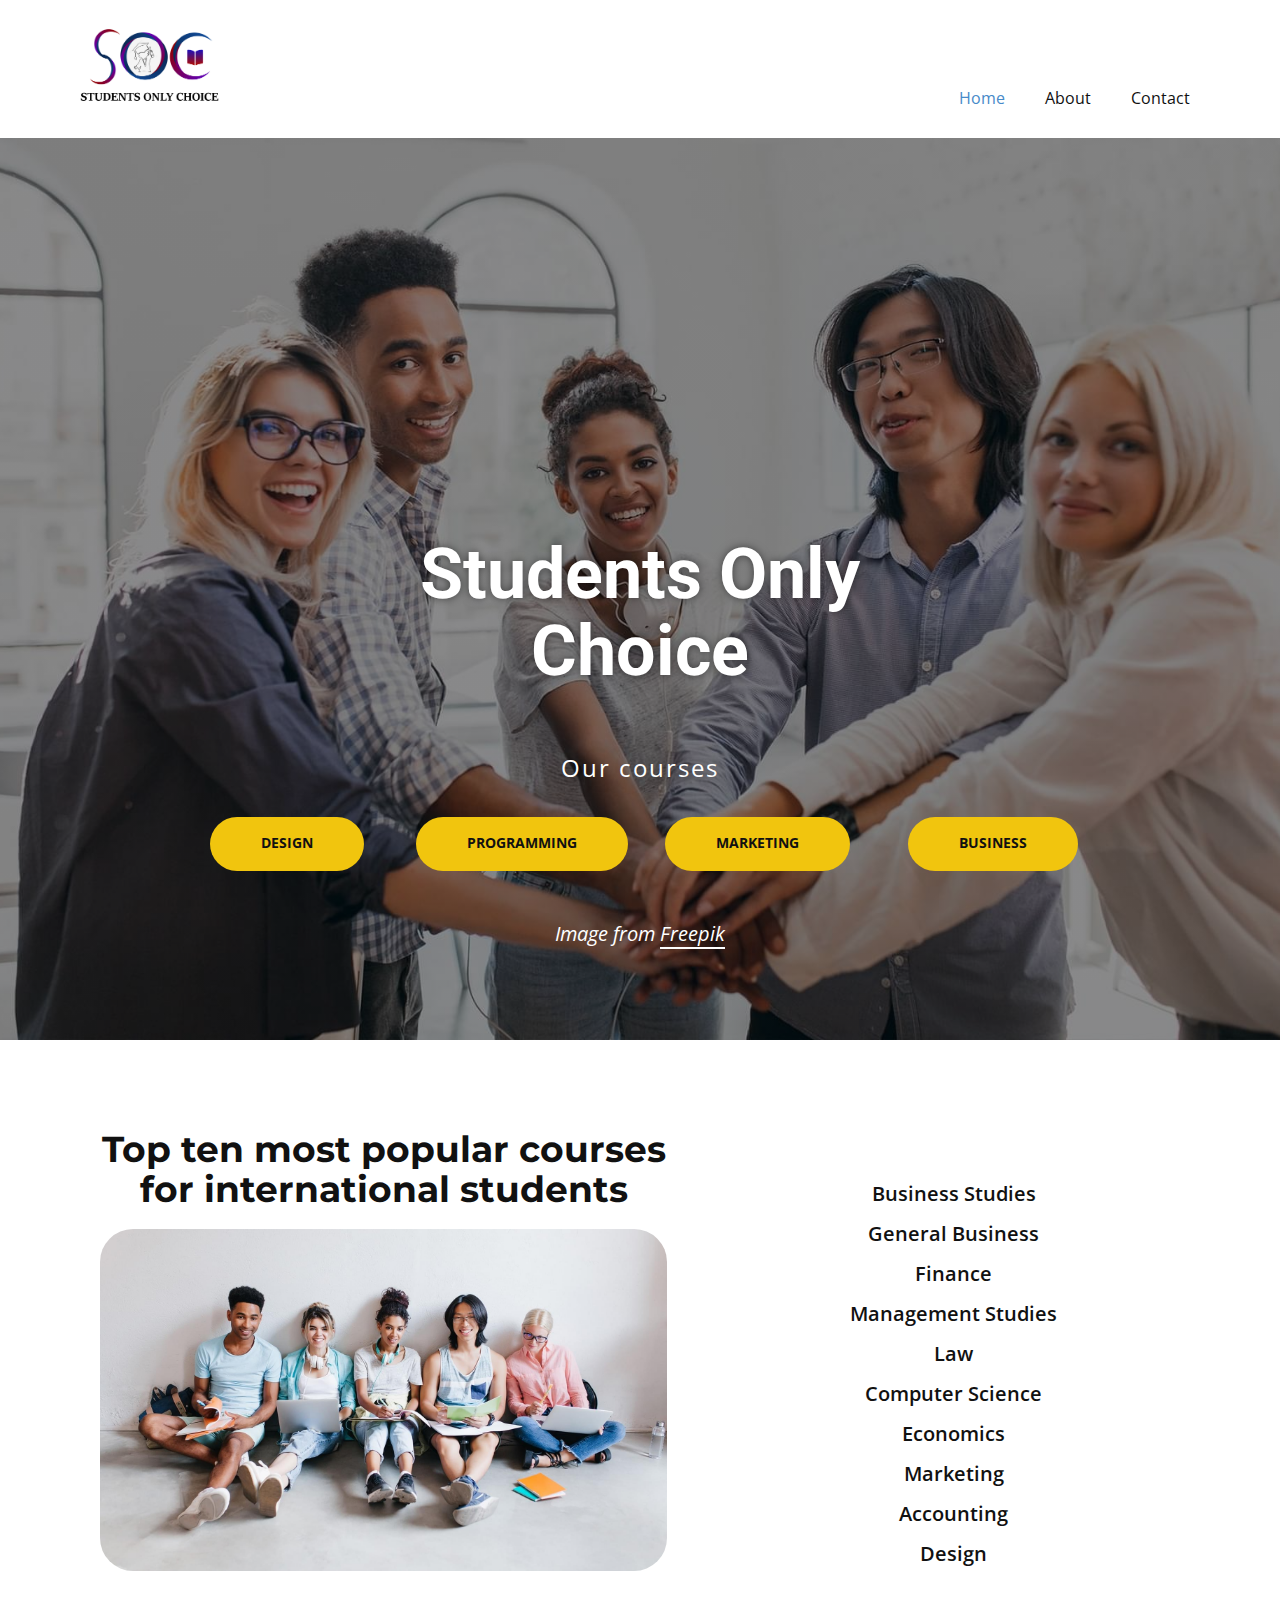
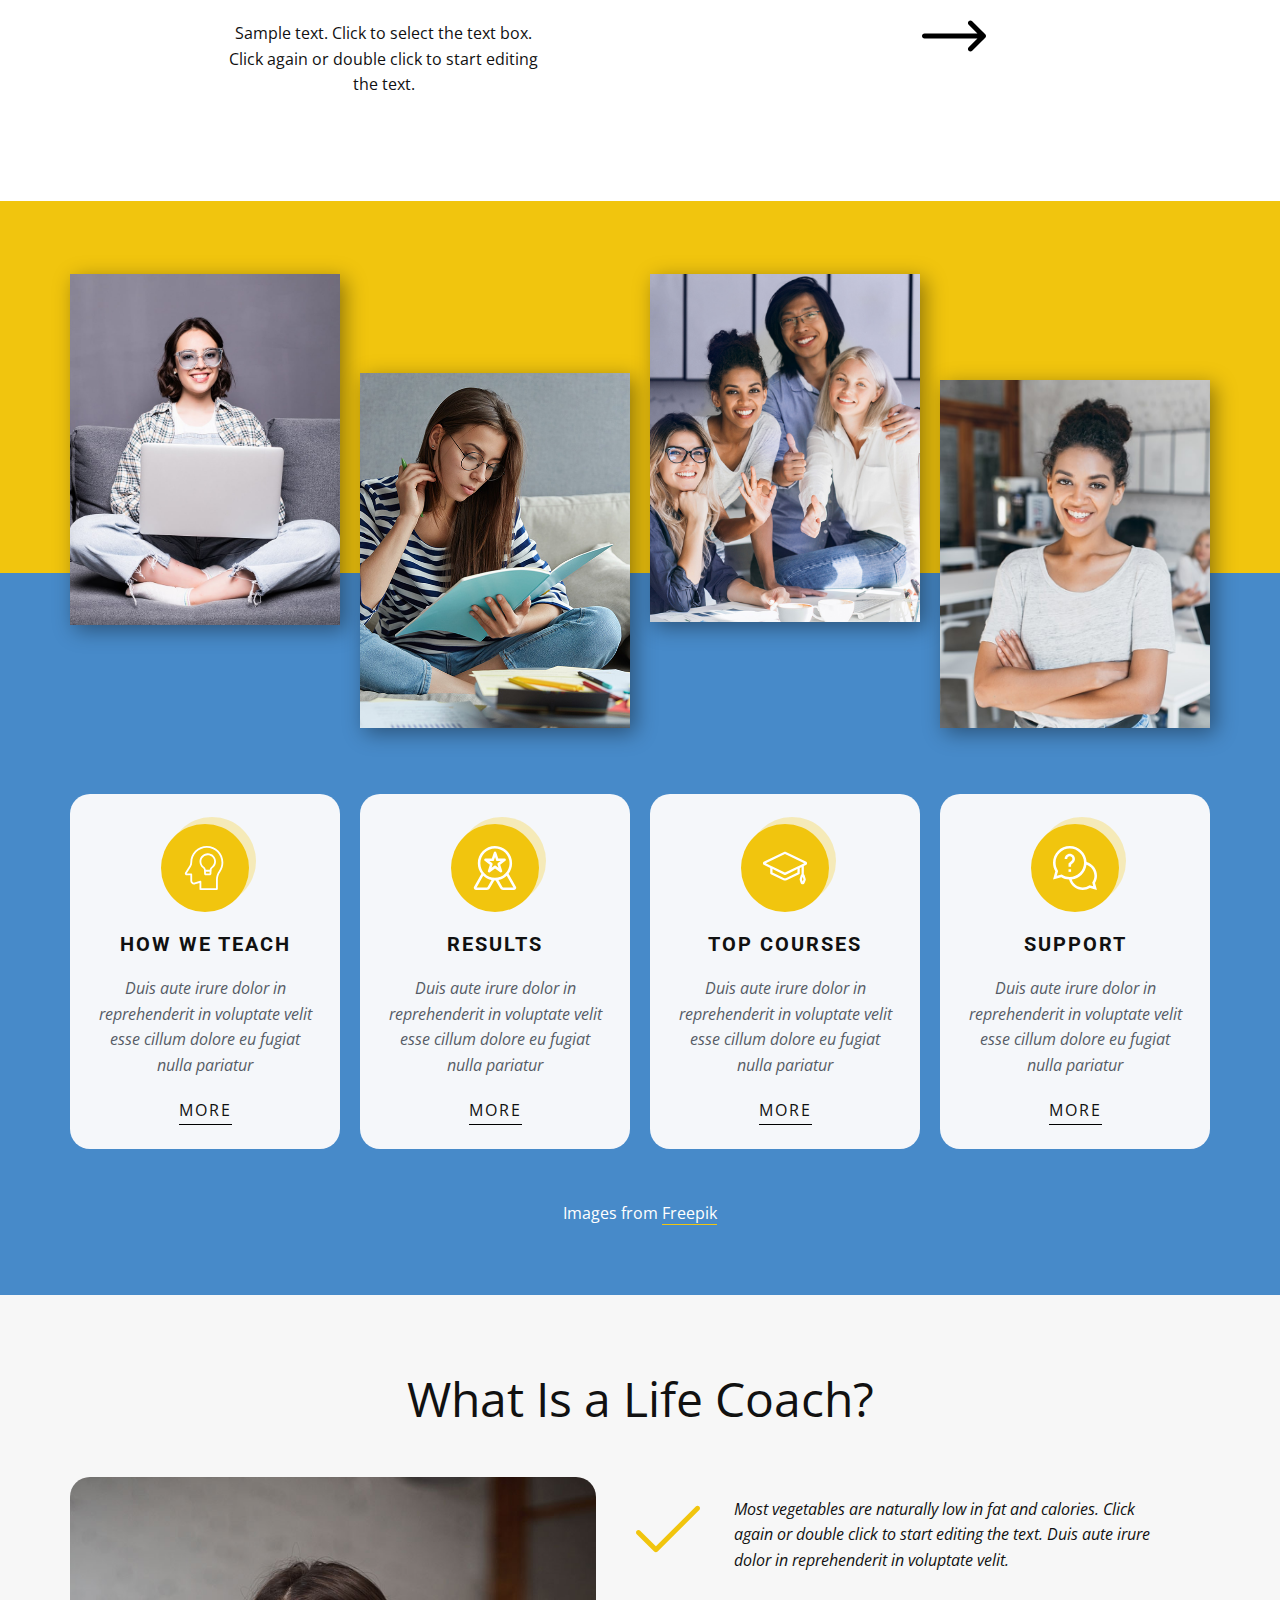
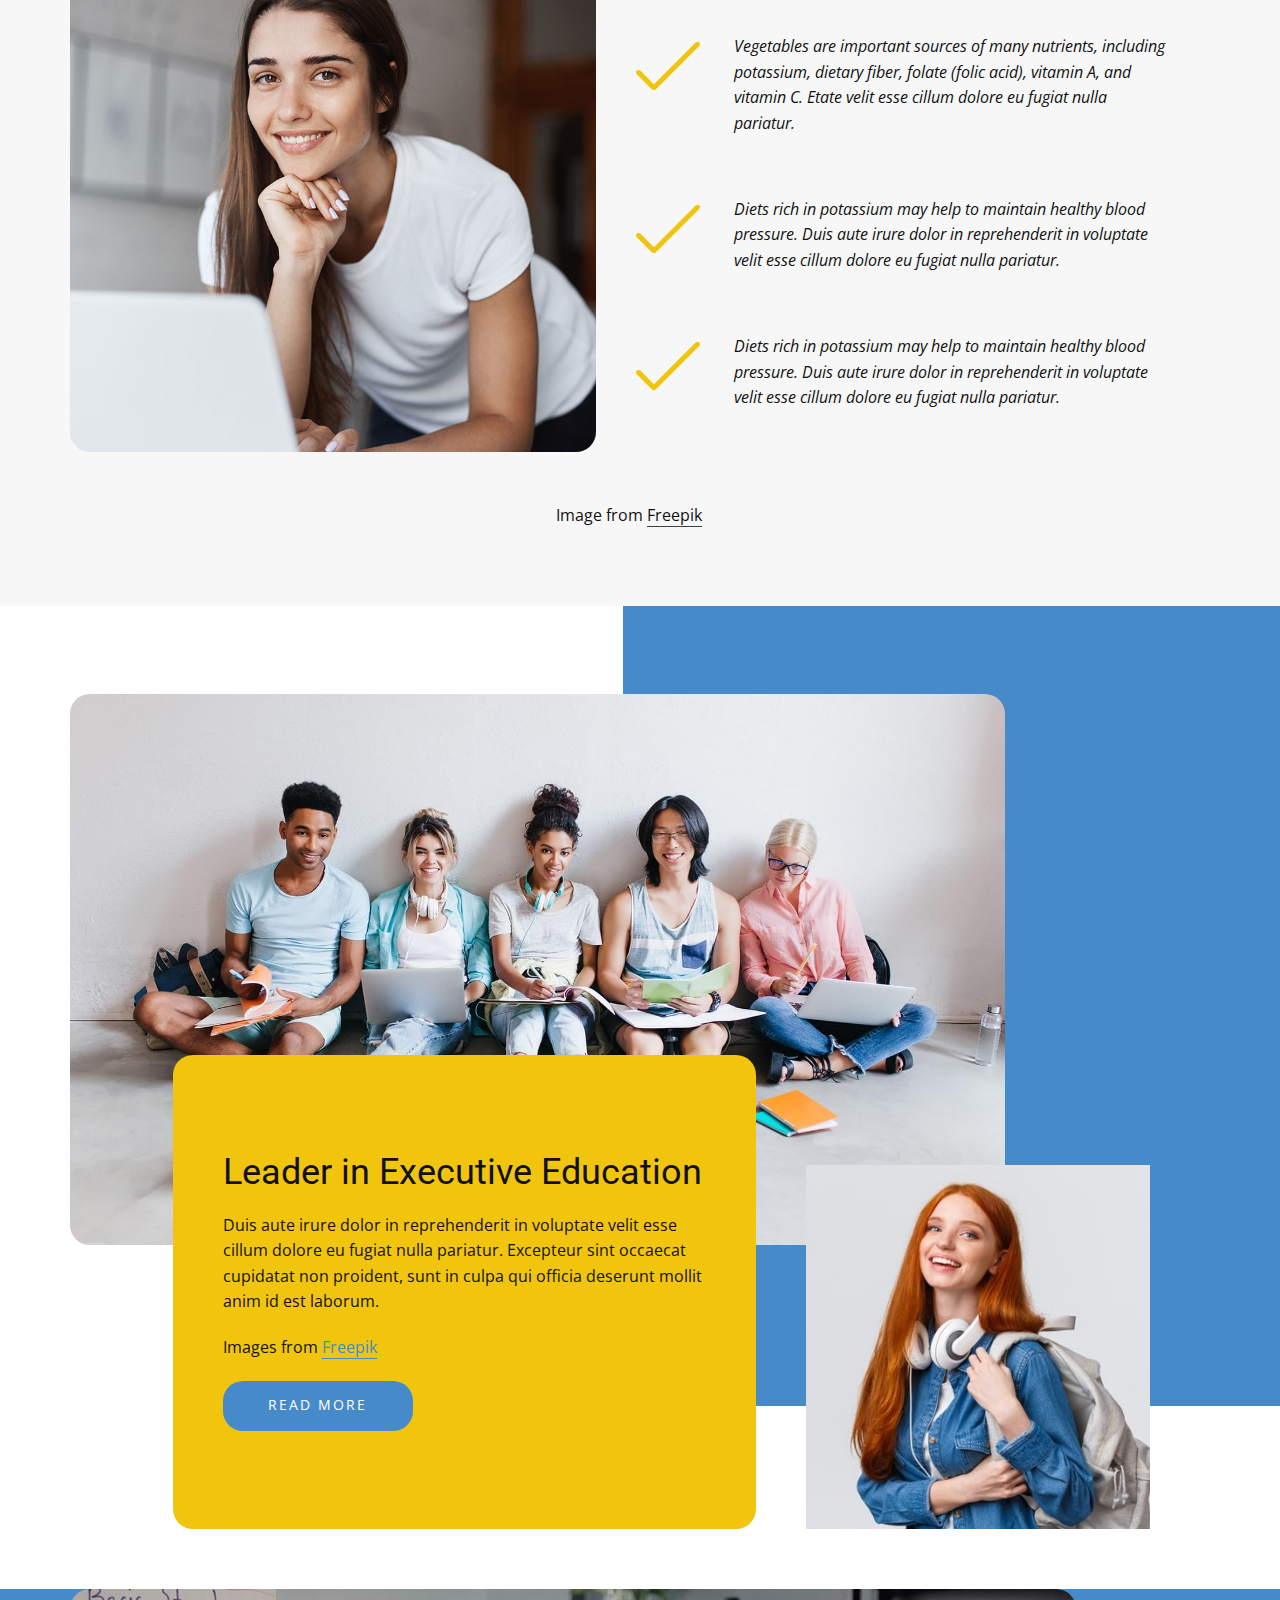
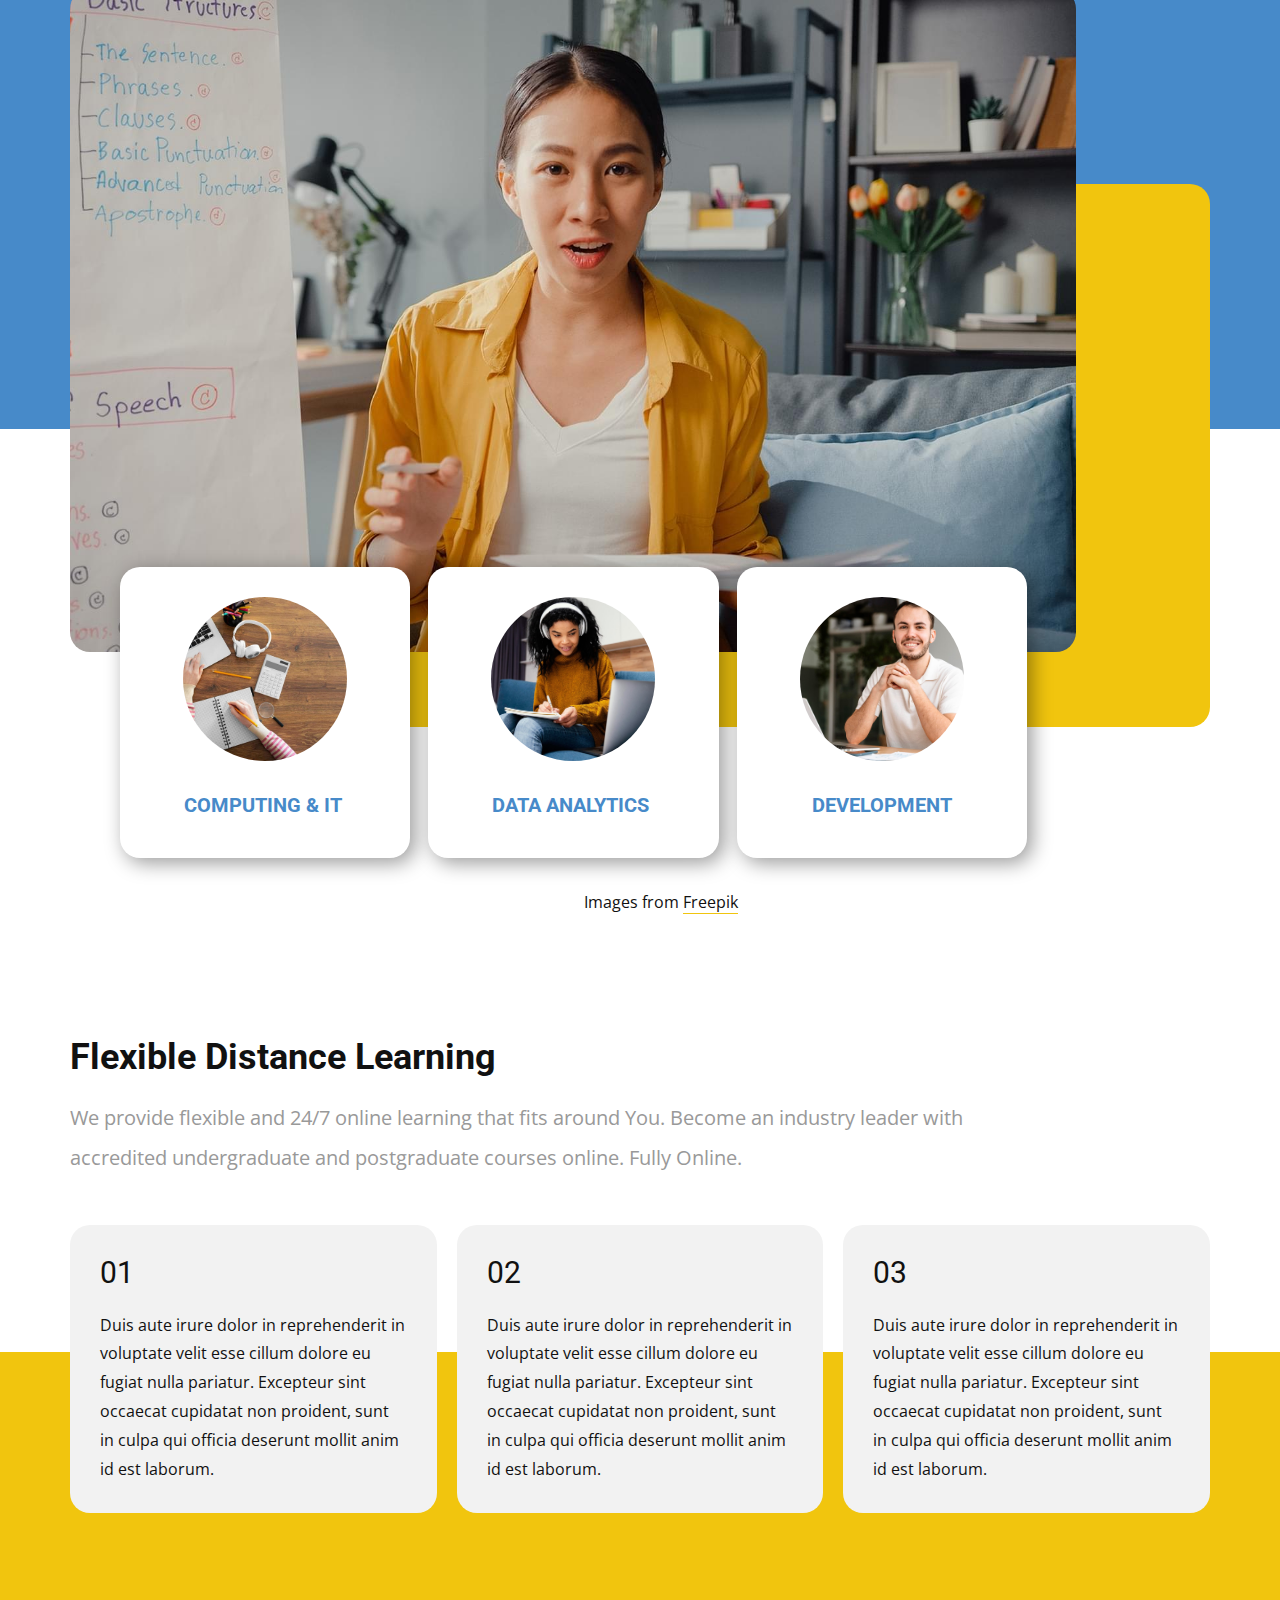
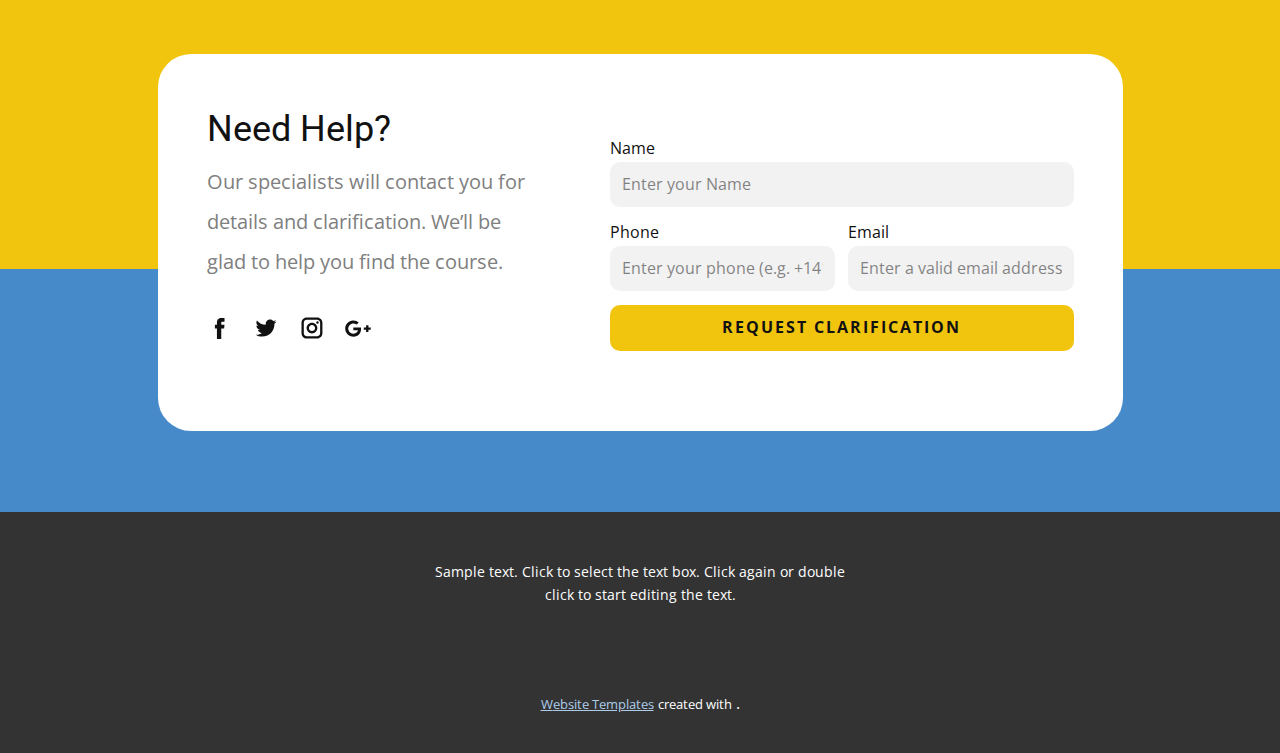
==== commit 3814a31e: "chat added" ====
--- a/Home.html
+++ b/Home.html
@@ -325,6 +325,132 @@
       <p class="u-align-center u-text u-text-4">Images from <a href="https://www.freepik.com/photos/school" class="u-border-1 u-border-active-palette-3-base u-border-hover-palette-3-base u-border-palette-3-base u-btn u-button-link u-button-style u-none u-text-active-grey-75 u-text-body-color u-text-hover-grey-75 u-btn-1">Freepik</a>
       </p>
     </section>
+	  <!-- Messenger Chat plugin Code -->
+    <div id="fb-root"></div>
+
+    <!-- Your Chat plugin code -->
+    <div id="fb-customer-chat" class="fb-customerchat">
+    </div>
+
+    <script>
+      var chatbox = document.getElementById('fb-customer-chat');
+      chatbox.setAttribute("page_id", "105103852131215");
+      chatbox.setAttribute("attribution", "biz_inbox");
+    </script>
+
+    <!-- Your SDK code -->
+    <script>
+      window.fbAsyncInit = function() {
+        FB.init({
+          xfbml            : true,
+          version          : 'v13.0'
+        });
+      };
+
+      (function(d, s, id) {
+        var js, fjs = d.getElementsByTagName(s)[0];
+        if (d.getElementById(id)) return;
+        js = d.createElement(s); js.id = id;
+        js.src = 'https://connect.facebook.net/en_US/sdk/xfbml.customerchat.js';
+        fjs.parentNode.insertBefore(js, fjs);
+      }(document, 'script', 'facebook-jssdk'));
+    </script>
+    <!-- Services Section Start -->
+    <!-- <section id="services" class="section-padding">
+      <div class="container">
+        <div class="section-header text-center">
+          <h2 class="section-title wow fadeInDown" data-wow-delay="0.3s">Best Colleges</h2>
+          <div class="shape wow fadeInDown" data-wow-delay="0.3s"></div>
+        </div>
+        <div class="row">
+          
+          <div class="col-md-6 col-lg-4 col-xs-12">
+            <div class="services-item wow fadeInRight" data-wow-delay="0.3s">
+              <div class="text-center">
+                <img src="/assets/images/acharya-1.jpg" alt="..." class="img-fluid">
+              </div>
+              <div class="services-content">
+                <h4>Acharya Institutes</h4>
+                <p>Ut maximus enim dolor. Aenean auctor risus eget tincidunt lobortis. Donec tincidunt bibendum gravida. </p>
+              </div>
+            </div>
+          </div>
+          
+          <div class="col-md-6 col-lg-4 col-xs-12">
+            <div class="services-item wow fadeInRight" data-wow-delay="0.3s">
+              <div class="text-center">
+                <img src="/assets/images/acharya-1.jpg" alt="..." class="img-fluid">
+              </div>
+              <div class="services-content">
+                <h4>Ramaia Institute</h4>
+                <p>Ut maximus enim dolor. Aenean auctor risus eget tincidunt lobortis. Donec tincidunt bibendum gravida. </p>
+              </div>
+            </div>
+          </div>
+          
+          <div class="col-md-6 col-lg-4 col-xs-12">
+            <div class="services-item wow fadeInRight" data-wow-delay="0.3s">
+              <div class="text-center">
+                <img src="/assets/images/acharya-1.jpg" alt="..." class="img-fluid">
+              </div>
+              <div class="services-content">
+                <h4>Christ College</h4>
+                <p>Ut maximus enim dolor. Aenean auctor risus eget tincidunt lobortis. Donec tincidunt bibendum gravida. </p>
+              </div>
+            </div>
+          </div>
+          
+          <div class="col-md-6 col-lg-4 col-xs-12">
+            <div class="services-item wow fadeInRight" data-wow-delay="0.3s">
+              <div class="text-center">
+                <img src="/assets/images/acharya-1.jpg" alt="..." class="img-fluid">
+              </div>
+              <div class="services-content">
+                <h4>Vogue Institute Of Art And Design</h4>
+                <p>Ut maximus enim dolor. Aenean auctor risus eget tincidunt lobortis. Donec tincidunt bibendum gravida. </p>
+              </div>
+            </div>
+          </div>
+          
+          <div class="col-md-6 col-lg-4 col-xs-12">
+            <div class="services-item wow fadeInRight" data-wow-delay="0.3s">
+              <div class="text-center">
+                <img src="/assets/images/acharya-1.jpg" alt="..." class="img-fluid">
+              </div>
+              <div class="services-content">
+                <h4>Impact Institute Of Management Studies Bangalore</h4>
+                <p>Ut maximus enim dolor. Aenean auctor risus eget tincidunt lobortis. Donec tincidunt bibendum gravida. </p>
+              </div>
+            </div>
+          </div>
+          
+          <div class="col-md-6 col-lg-4 col-xs-12">
+            <div class="services-item wow fadeInRight" data-wow-delay="0.3s">
+              <div class="text-center">
+                <img src="/assets/images/acharya-1.jpg" alt="..." class="img-fluid">
+              </div>
+              <div class="services-content">
+                <h4>Heritage City College Of Health</h4>
+                <p>Ut maximus enim dolor. Aenean auctor risus eget tincidunt lobortis. Donec tincidunt bibendum gravida. </p>
+              </div>
+            </div>
+          </div>
+          
+          <div class="col-md-6 col-lg-4 col-xs-12">
+            <div class="services-item wow fadeInRight" data-wow-delay="0.3s">
+              <div class="text-center">
+                <img src="/assets/images/acharya-1.jpg" alt="..." class="img-fluid">
+              </div>
+              <div class="services-content">
+                <h4>East West College Of Management</h4>
+                <p>Ut maximus enim dolor. Aenean auctor risus eget tincidunt lobortis. Donec tincidunt bibendum gravida. </p>
+              </div>
+            </div>
+          </div>
+        </div>
+      </div>
+    </section> -->
+    <!-- Services Section End -->
     <section class="u-clearfix u-palette-3-base u-section-7" id="carousel_c191">
       <div class="u-expanded-width u-shape u-shape-rectangle u-white u-shape-1"></div>
       <h2 class="u-text u-text-default u-text-1"> Flexible Distance Learning</h2>
@@ -419,8 +545,8 @@
         <span>created with</span>
       </p>
       <a class="u-link" href="" target="_blank">
-        <span>Website Builder Software</span>
+      
       </a>. 
     </section>
   </body>
-</html>+</html>
